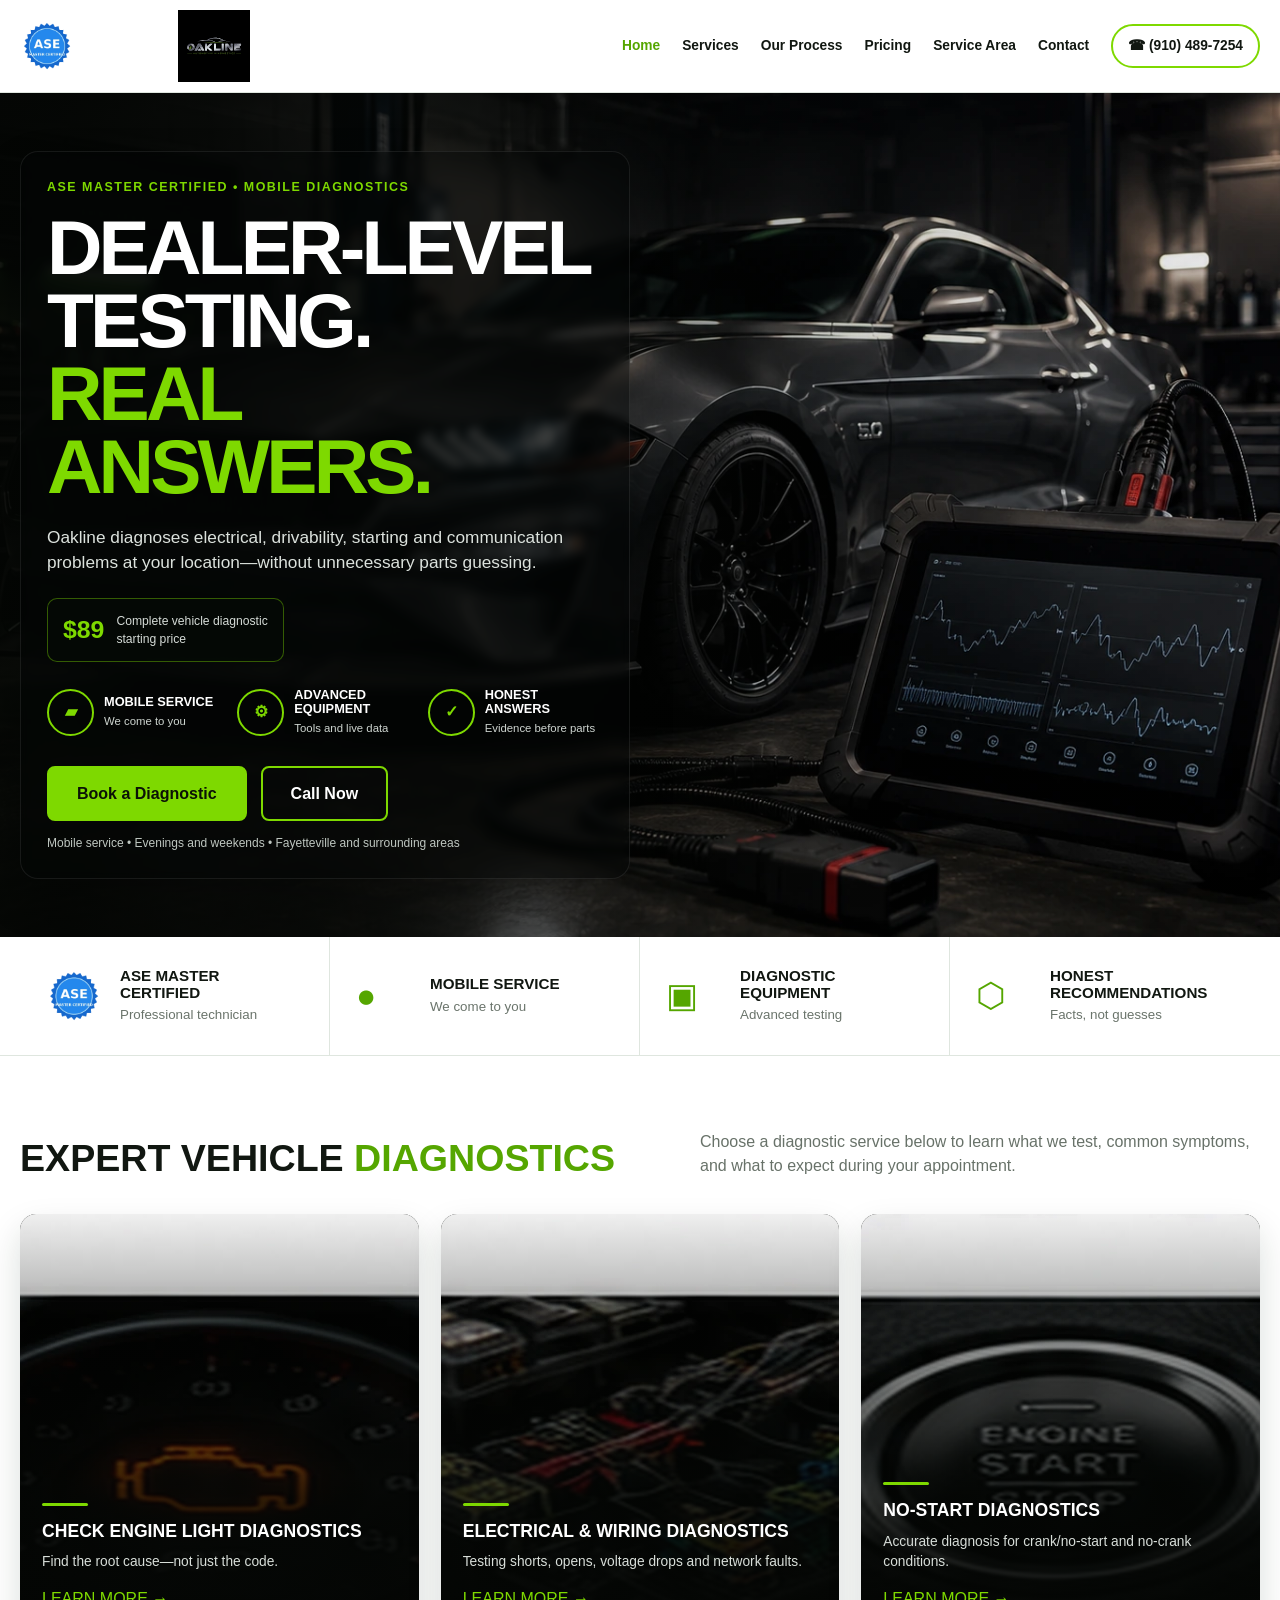
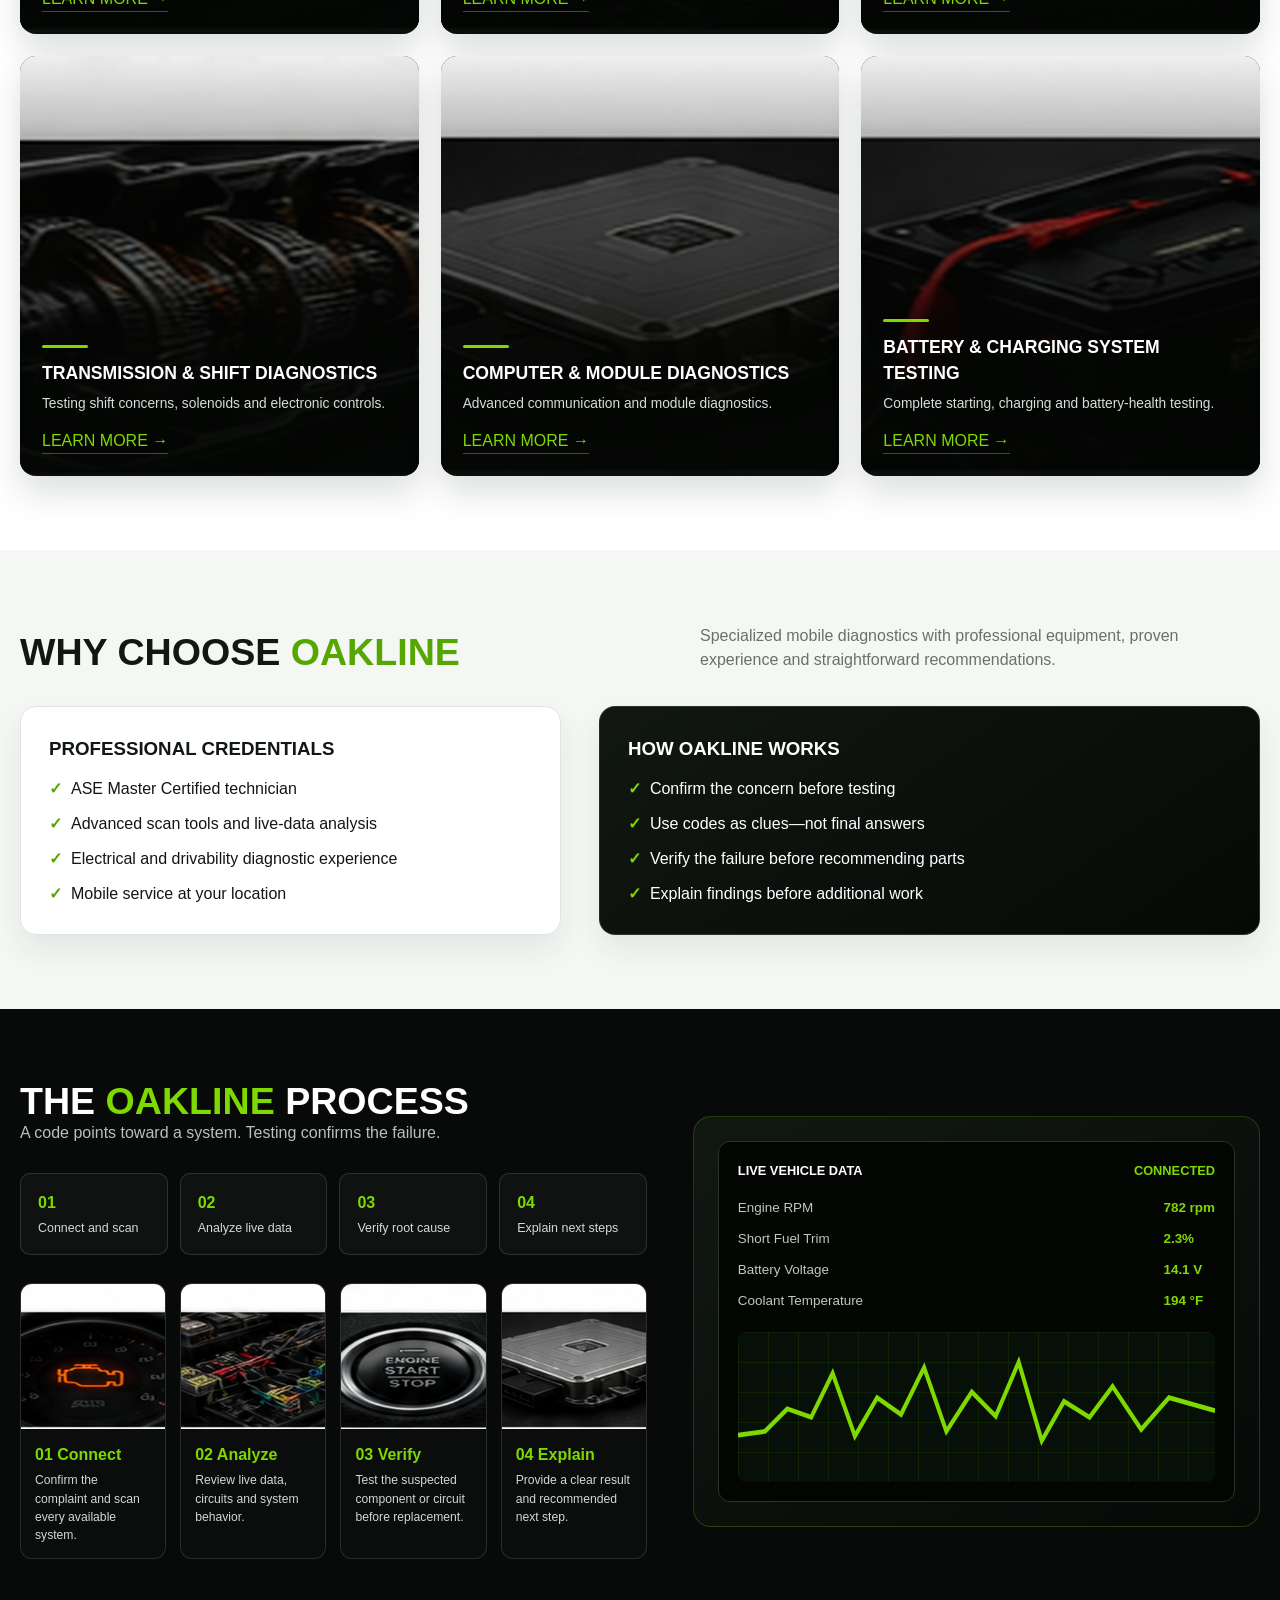
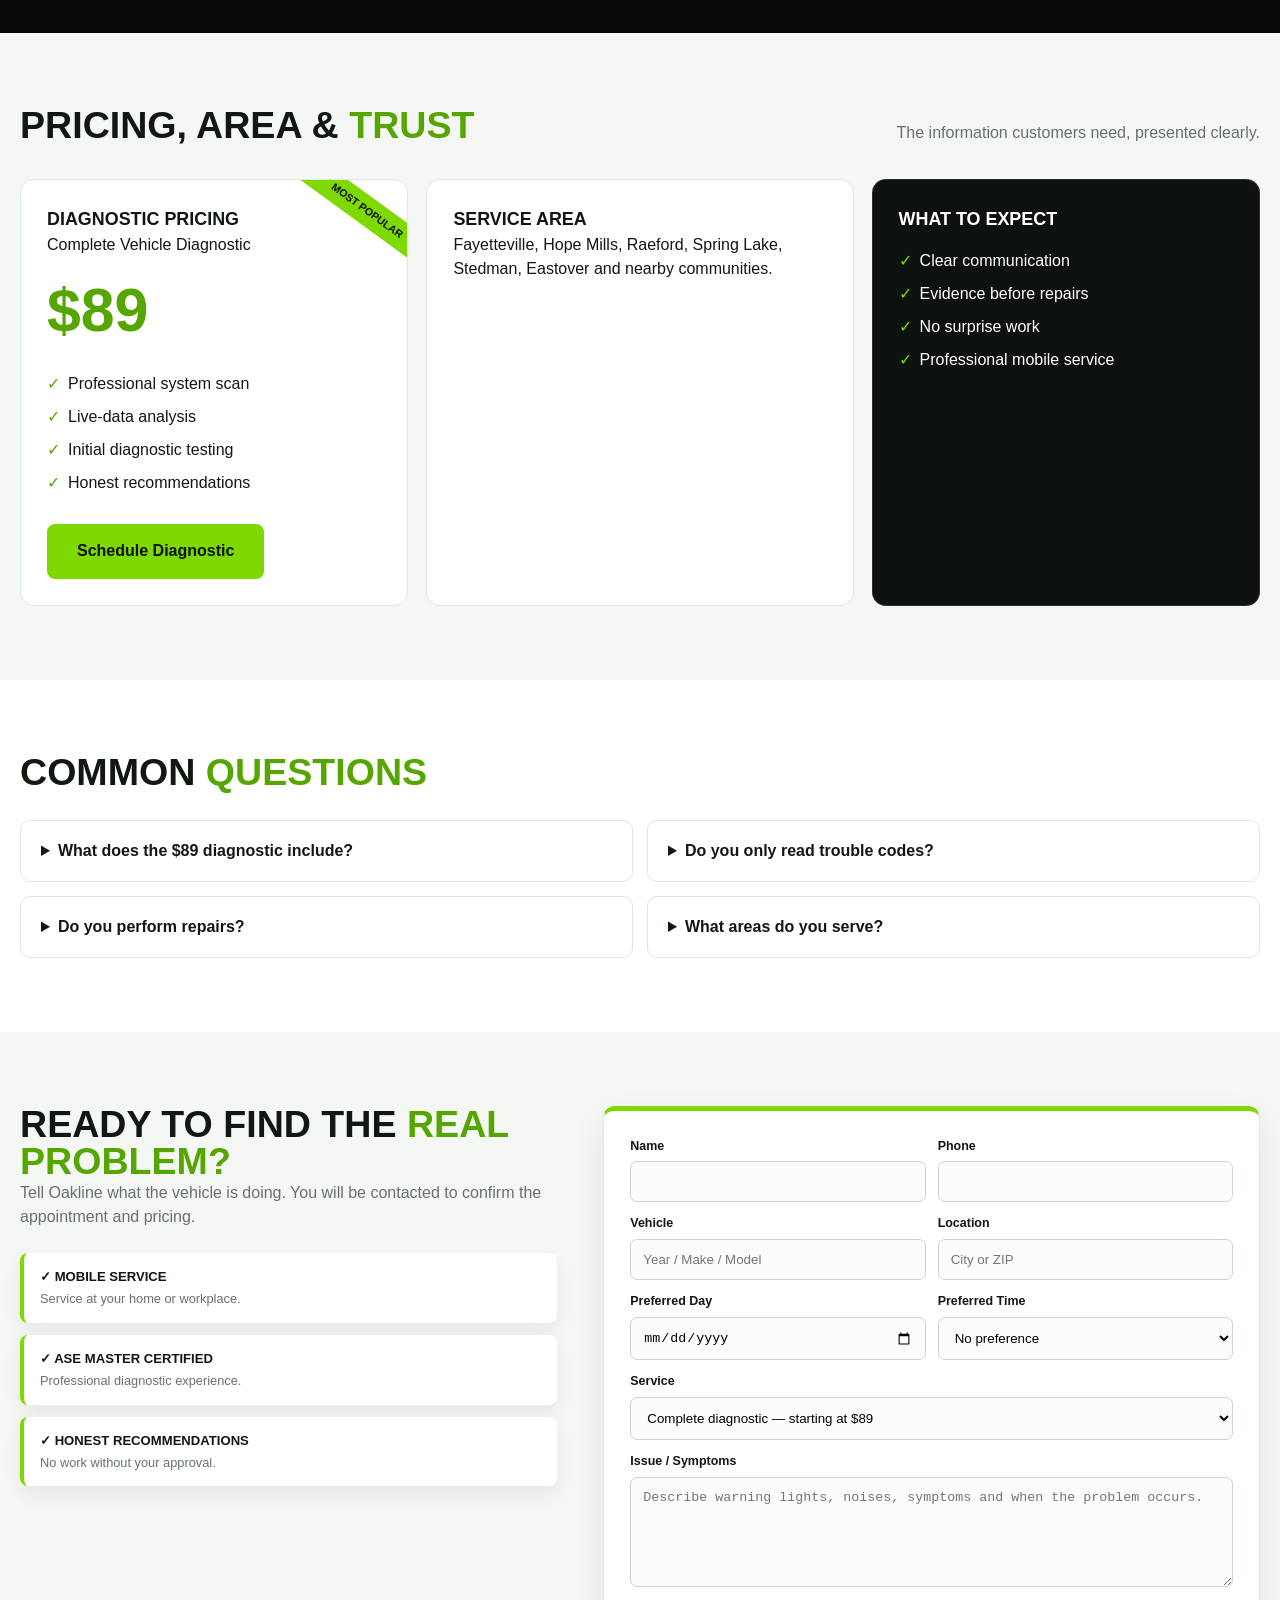
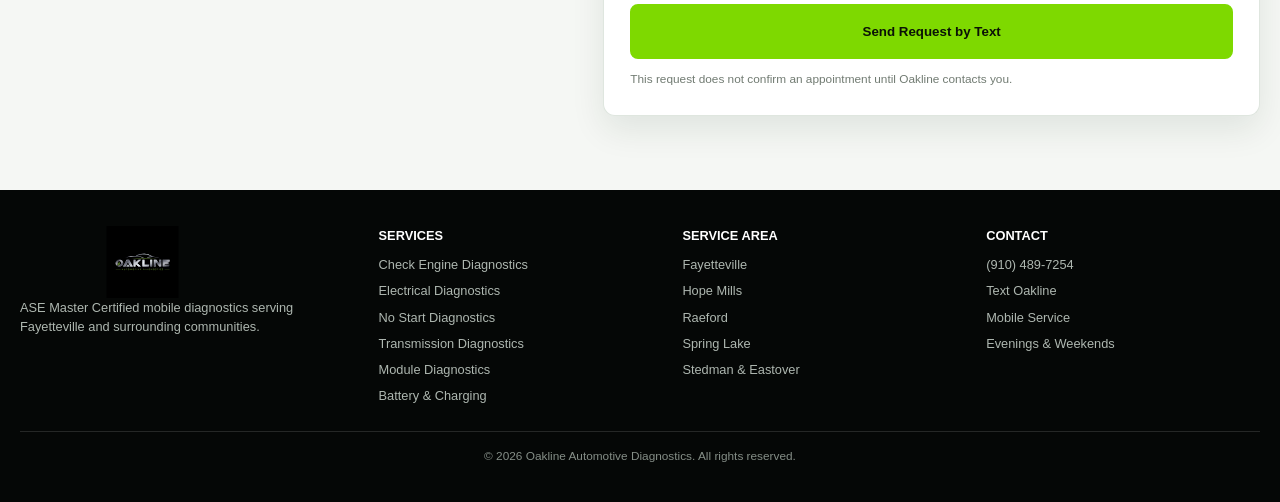
==== index.html @ 8e1b2a27 "Add files via upload" ====
<!doctype html>
<html lang="en">
<head>
<meta charset="utf-8">
<meta name="viewport" content="width=device-width,initial-scale=1">
<title>Oakline Automotive Diagnostics | Fayetteville NC</title>
<meta name="description" content="ASE Master Certified mobile automotive diagnostics serving Fayetteville and surrounding areas.">
<link rel="canonical" href="https://oaklinediagnostics.com/">
<meta name="theme-color" content="#070a08">
<meta name="robots" content="index,follow">
<meta property="og:title" content="Oakline Automotive Diagnostics">
<meta property="og:description" content="ASE Master Certified mobile automotive diagnostics serving Fayetteville and surrounding communities.">
<meta property="og:type" content="website">
<meta property="og:url" content="https://oaklinediagnostics.com/">
<style>
:root{
  --green:#7ed900;
  --green-dark:#55a600;
  --ink:#111711;
  --muted:#687269;
  --paper:#f5f7f4;
  --white:#fff;
  --dark:#070a08;
  --dark2:#0d120e;
  --line:#dfe6df;
  --dark-line:rgba(255,255,255,.13);
}
*{box-sizing:border-box;margin:0;padding:0}
html{scroll-behavior:smooth}
body{font-family:Arial,Helvetica,sans-serif;background:#fff;color:var(--ink);line-height:1.5}
img{display:block;max-width:100%}
a{text-decoration:none;color:inherit}
.container{width:min(1240px,calc(100% - 36px));margin:auto}
header{background:#fff;border-bottom:1px solid var(--line)}
.nav{min-height:92px;display:flex;align-items:center;justify-content:space-between;gap:24px}
.brand{display:flex;align-items:center;gap:15px}
.brand .ase{width:54px;height:54px;object-fit:contain}
.brand .oak{width:250px;max-height:72px;object-fit:contain}
.navlinks{display:flex;align-items:center;gap:22px;font-weight:800;font-size:.86rem;white-space:nowrap}
.navlinks a:hover,.navlinks .active{color:var(--green-dark)}
.phone{padding:10px 15px;border:2px solid var(--green);border-radius:999px}

.hero{position:relative;overflow:hidden;background:#050706;color:#fff}
.hero::before{content:"";position:absolute;inset:0;background:linear-gradient(90deg,rgba(4,6,4,.93) 0%,rgba(4,6,4,.74) 36%,rgba(4,6,4,.18) 67%,rgba(4,6,4,.08) 100%);z-index:1}
.hero-bg{position:absolute;inset:0;width:100%;height:100%;object-fit:cover;object-position:center}
.hero-grid{position:relative;z-index:2;min-height:650px;display:flex;align-items:center;padding:58px 0}
.hero-copy{max-width:610px}
.kicker{color:var(--green);font-size:.78rem;font-weight:900;letter-spacing:.12em;text-transform:uppercase;margin-bottom:14px}
h1{font-size:clamp(3.2rem,6vw,6rem);line-height:.95;letter-spacing:-.05em;text-transform:uppercase}
h1 span{display:block;color:var(--green)}
.hero-copy>p{margin-top:22px;color:#dce2dd;font-size:1.08rem;max-width:570px}
.hero-price{display:inline-flex;gap:12px;align-items:center;margin-top:22px;padding:12px 15px;border:1px solid rgba(126,217,0,.4);border-radius:10px;background:rgba(6,10,7,.82)}
.hero-price strong{font-size:1.55rem;color:var(--green)}
.hero-price span{font-size:.76rem;color:#d5dbd7}
.benefits{display:grid;grid-template-columns:repeat(3,1fr);gap:15px;margin-top:26px}
.benefit{display:grid;grid-template-columns:47px 1fr;gap:10px;align-items:center}
.benefit i{width:47px;height:47px;display:grid;place-items:center;border:2px solid var(--green);border-radius:50%;font-style:normal;color:var(--green);font-weight:900}
.benefit b{display:block;font-size:.8rem;text-transform:uppercase;line-height:1.15}
.benefit small{display:block;margin-top:3px;color:#cfd6d1;font-size:.71rem}
.actions{display:flex;flex-wrap:wrap;gap:14px;margin-top:29px}
.btn{min-height:55px;padding:0 28px;display:inline-flex;align-items:center;justify-content:center;border:2px solid var(--green);border-radius:8px;font-weight:900;transition:.2s}
.btn:hover{transform:translateY(-2px)}
.primary{background:var(--green);color:#0b1206}
.secondary{color:#fff}

.trust{background:#fff;border-bottom:1px solid var(--line)}
.trust-grid{display:grid;grid-template-columns:repeat(4,1fr)}
.trust-item{min-height:118px;display:grid;grid-template-columns:60px 1fr;gap:14px;align-items:center;padding:22px 26px;border-right:1px solid var(--line)}
.trust-item:last-child{border-right:0}
.trust-item img{width:56px;height:56px;object-fit:contain}
.trust-icon{font-size:2.1rem;color:var(--green-dark)}
.trust-item b{display:block;text-transform:uppercase;font-size:.95rem;line-height:1.15}
.trust-item small{display:block;margin-top:4px;color:#6a746b}

.section{padding:74px 0}
.section.light{background:#fff}
.section.soft{background:var(--paper)}
.section.dark{background:var(--dark);color:#fff}
.section-head{display:flex;align-items:end;justify-content:space-between;gap:30px}
.section-head h2{font-size:2.35rem;text-transform:uppercase;line-height:1}
.section-head h2 span{color:var(--green-dark)}
.section.dark .section-head h2 span{color:var(--green)}
.section-head p{max-width:560px;color:var(--muted)}
.section.dark .section-head p{color:#b9c1bb}

.cards{display:grid;grid-template-columns:repeat(3,1fr);gap:22px;margin-top:36px}
.service-card{position:relative;min-height:390px;overflow:hidden;border-radius:16px;background:#0a0d0b;box-shadow:0 16px 34px rgba(14,37,22,.15)}
.service-card img{width:100%;height:100%;object-fit:cover;position:absolute;inset:0;transition:.35s}
.service-card::after{content:"";position:absolute;inset:0;background:linear-gradient(180deg,rgba(4,6,4,.06),rgba(4,6,4,.88) 72%,rgba(4,6,4,.97))}
.service-card:hover img{transform:scale(1.045)}
.service-content{position:absolute;z-index:2;left:22px;right:22px;bottom:22px;color:#fff}
.service-content h3{font-size:1.1rem;text-transform:uppercase}
.service-content p{margin-top:8px;color:#d8ded9;font-size:.86rem}
.learn{display:inline-flex;margin-top:14px;color:var(--green);font-size:.8rem;font-weight:900;text-transform:uppercase}

.process-grid{display:grid;grid-template-columns:1.05fr .95fr;gap:46px;align-items:center}
.timeline{display:grid;grid-template-columns:repeat(4,1fr);gap:12px;margin-top:28px}
.step{padding:17px;border:1px solid var(--dark-line);border-radius:10px;background:rgba(255,255,255,.035)}
.step strong{display:block;color:var(--green)}
.step span{display:block;margin-top:4px;color:#d4dbd6;font-size:.78rem}
.scan-panel{padding:24px;border:1px solid rgba(126,217,0,.22);border-radius:18px;background:linear-gradient(145deg,#111812,#070907)}
.scan-screen{padding:19px;border:1px solid #2a322b;border-radius:12px;background:#030503}
.data-title{display:flex;justify-content:space-between;font-size:.8rem;font-weight:900}
.data-title span{color:var(--green)}
.data-list{display:grid;grid-template-columns:1fr auto;gap:11px 20px;margin-top:18px;color:#c0c8c2;font-size:.84rem}
.data-list b{color:var(--green)}
.chart{height:150px;margin-top:20px;border-radius:8px;background:linear-gradient(rgba(126,217,0,.08) 1px,transparent 1px),linear-gradient(90deg,rgba(126,217,0,.08) 1px,transparent 1px),#071008;background-size:30px 30px;position:relative;overflow:hidden}
.chart svg{position:absolute;inset:0;width:100%;height:100%}

.info{display:grid;grid-template-columns:1fr 1.1fr 1fr;gap:18px;margin-top:34px}
.info-box{padding:26px;border:1px solid var(--line);border-radius:14px;background:#fff}
.info-box.darkbox{background:#0d120e;color:#fff;border-color:var(--dark-line)}
.info-box h3{text-transform:uppercase;font-size:1.12rem}
.price{font-size:3.8rem;color:var(--green-dark);font-weight:900;margin:8px 0}
.info-box ul{list-style:none;display:grid;gap:9px;margin-top:16px}
.info-box li::before{content:"✓";color:var(--green-dark);margin-right:8px}
.info-box.darkbox li::before{color:var(--green)}
.map iframe{width:100%;height:225px;border:0;border-radius:9px;margin-top:15px}

.faq-grid{display:grid;grid-template-columns:repeat(2,1fr);gap:14px;margin-top:28px}
details{padding:18px 20px;border:1px solid var(--line);border-radius:10px;background:#fff}
summary{cursor:pointer;font-weight:900}
details p{margin-top:10px;color:#667066;font-size:.87rem}

.contact-grid{display:grid;grid-template-columns:.9fr 1.1fr;gap:46px}
.contact-points{display:grid;gap:12px;margin-top:24px}
.contact-points div{padding:14px 16px;border-left:4px solid var(--green);border-radius:8px;background:#fff;box-shadow:0 8px 20px rgba(16,43,23,.07)}
.contact-points strong{display:block;text-transform:uppercase;font-size:.82rem}
.contact-points span{display:block;margin-top:3px;color:#687269;font-size:.8rem}
form{padding:26px;border:1px solid var(--line);border-top:5px solid var(--green);border-radius:12px;background:#fff;box-shadow:0 14px 34px rgba(16,43,23,.09)}
.row{display:grid;grid-template-columns:1fr 1fr;gap:12px}
label{display:block;font-size:.78rem;font-weight:900}
input,select,textarea{width:100%;margin:6px 0 12px;padding:12px;border:1px solid #ccd5cd;border-radius:7px;background:#fbfcfb}
textarea{min-height:110px;resize:vertical}
form .btn{width:100%}

footer{padding:36px 0;background:#050706;color:#fff}
.footer-grid{display:grid;grid-template-columns:1.2fr repeat(3,1fr);gap:30px}
.footer-logo{width:245px;max-height:72px}
footer p,footer li{color:#aeb7b0;font-size:.8rem}
footer h4{margin-bottom:10px;text-transform:uppercase;font-size:.8rem}
footer ul{list-style:none;display:grid;gap:7px}
.footer-bottom{margin-top:26px;padding-top:16px;border-top:1px solid var(--dark-line);text-align:center;color:#858e87;font-size:.74rem}
.mobile-call{display:none}

@media(max-width:1050px){
  .navlinks{gap:14px}.navlinks a{font-size:.78rem}.brand .oak{width:210px}
  .process-grid,.contact-grid{grid-template-columns:1fr}
  .trust-grid{grid-template-columns:1fr 1fr}
  .cards{grid-template-columns:repeat(2,1fr)}
  .info{grid-template-columns:1fr}
  .footer-grid{grid-template-columns:1fr 1fr}
}
@media(max-width:720px){
  .nav{min-height:78px}.brand .ase{width:46px;height:46px}.brand .oak{width:150px}.navlinks a:not(.phone){display:none}.phone{font-size:.7rem;padding:8px 10px}
  h1{font-size:3rem}.benefits,.trust-grid,.cards,.timeline,.faq-grid,.row,.footer-grid{grid-template-columns:1fr}
  .actions{display:grid}.btn{width:100%}
  .hero::before{background:linear-gradient(90deg,rgba(4,6,4,.94),rgba(4,6,4,.65) 70%,rgba(4,6,4,.32))}
  .section-head{display:block}.section-head p{margin-top:10px}
  .trust-item{border-right:0;border-bottom:1px solid var(--line)}
  .mobile-call{position:fixed;left:14px;right:14px;bottom:14px;z-index:1000;display:flex;align-items:center;justify-content:center;min-height:54px;border-radius:8px;background:var(--green);color:#0b1206;font-weight:900;box-shadow:0 14px 35px rgba(0,0,0,.38)}
  body{padding-bottom:76px}
}

/* Version 4.0 */
.hero-bg{
  animation:heroZoom 18s ease-in-out infinite alternate;
}
@keyframes heroZoom{
  from{transform:scale(1)}
  to{transform:scale(1.055)}
}
.hero-copy{
  padding:26px;
  border:1px solid rgba(255,255,255,.08);
  border-radius:18px;
  background:rgba(4,7,5,.42);
  backdrop-filter:blur(5px);
  box-shadow:0 20px 45px rgba(0,0,0,.18);
}
.hero-cta-note{
  margin-top:13px;
  color:#bfc7c1;
  font-size:.75rem;
}
.cards{
  align-items:stretch;
}
.service-card{
  min-height:420px;
}
.service-content::before{
  content:"";
  display:block;
  width:46px;
  height:3px;
  margin-bottom:12px;
  border-radius:3px;
  background:var(--green);
}
.service-card .learn{
  border-bottom:1px solid rgba(126,217,0,.4);
}
.about-grid{
  display:grid;
  grid-template-columns:.9fr 1.1fr;
  gap:38px;
  margin-top:34px;
}
.about-panel{
  padding:28px;
  border:1px solid var(--line);
  border-radius:16px;
  background:#fff;
  box-shadow:0 14px 30px rgba(16,43,23,.08);
}
.about-panel.dark{
  color:#fff;
  border-color:var(--dark-line);
  background:linear-gradient(145deg,#111711,#070907);
}
.about-panel h3{
  text-transform:uppercase;
  margin-bottom:14px;
}
.about-list{
  display:grid;
  gap:11px;
  list-style:none;
}
.about-list li::before{
  content:"✓";
  color:var(--green-dark);
  margin-right:9px;
  font-weight:900;
}
.about-panel.dark .about-list li::before{
  color:var(--green);
}
.process-photos{
  display:grid;
  grid-template-columns:repeat(4,1fr);
  gap:14px;
  margin-top:28px;
}
.process-photo{
  overflow:hidden;
  border:1px solid var(--dark-line);
  border-radius:12px;
  background:#0a0d0b;
}
.process-photo img{
  width:100%;
  height:145px;
  object-fit:cover;
}
.process-photo div{
  padding:14px;
}
.process-photo strong{
  display:block;
  color:var(--green);
}
.process-photo span{
  display:block;
  margin-top:4px;
  color:#d2d8d3;
  font-size:.76rem;
}
.pricing-highlight{
  position:relative;
  overflow:hidden;
}
.pricing-highlight::after{
  content:"MOST POPULAR";
  position:absolute;
  top:17px;
  right:-35px;
  width:150px;
  padding:6px 0;
  transform:rotate(36deg);
  background:var(--green);
  color:#0a1007;
  text-align:center;
  font-size:.66rem;
  font-weight:900;
}
.schedule-note{
  margin-top:12px;
  color:#717b72;
  font-size:.74rem;
}
.preferred-grid{
  display:grid;
  grid-template-columns:1fr 1fr;
  gap:12px;
}
.reveal{
  opacity:1;
  transform:none;
  transition:opacity .65s ease,transform .65s ease;
}
.js-ready .reveal{
  opacity:0;
  transform:translateY(18px);
}
.js-ready .reveal.visible{
  opacity:1;
  transform:none;
}
@media(max-width:1050px){
  .about-grid{grid-template-columns:1fr}
  .process-photos{grid-template-columns:repeat(2,1fr)}
}
@media(max-width:720px){
  .hero-copy{padding:20px}
  .process-photos,.preferred-grid{grid-template-columns:1fr}
  .hero-bg{animation:none}
}
@media(prefers-reduced-motion:reduce){
  .hero-bg{animation:none}
  .reveal{opacity:1;transform:none;transition:none}
}


/* Service detail modal */
.learn-button{
  padding:0;
  border:0;
  background:none;
  cursor:pointer;
  font:inherit;
}

.modal-backdrop{
  position:fixed;
  inset:0;
  z-index:3000;
  display:none;
  align-items:center;
  justify-content:center;
  padding:22px;
  background:rgba(0,0,0,.72);
  backdrop-filter:blur(7px);
}

.modal-backdrop.open{
  display:flex;
}

.service-modal{
  position:relative;
  width:min(680px,100%);
  max-height:min(760px,90vh);
  overflow:auto;
  border:1px solid rgba(126,217,0,.32);
  border-radius:18px;
  background:#fff;
  color:var(--ink);
  box-shadow:0 30px 90px rgba(0,0,0,.48);
}

.modal-hero{
  position:relative;
  min-height:190px;
  overflow:hidden;
  background:#080b08;
}

.modal-hero img{
  width:100%;
  height:230px;
  object-fit:cover;
}

.modal-hero::after{
  content:"";
  position:absolute;
  inset:0;
  background:linear-gradient(180deg,transparent 25%,rgba(4,6,4,.82));
}

.modal-title-wrap{
  position:absolute;
  z-index:2;
  left:26px;
  right:70px;
  bottom:22px;
  color:#fff;
}

.modal-title-wrap small{
  display:block;
  color:var(--green);
  font-size:.72rem;
  font-weight:900;
  letter-spacing:.12em;
  text-transform:uppercase;
}

.modal-title-wrap h3{
  margin-top:5px;
  font-size:1.65rem;
  text-transform:uppercase;
}

.modal-close{
  position:absolute;
  z-index:5;
  top:16px;
  right:16px;
  width:42px;
  height:42px;
  display:grid;
  place-items:center;
  border:1px solid rgba(255,255,255,.35);
  border-radius:50%;
  background:rgba(4,6,4,.72);
  color:#fff;
  font-size:1.35rem;
  cursor:pointer;
}

.modal-body{
  padding:27px;
}

.modal-body>p{
  color:#4f5950;
}

.modal-columns{
  display:grid;
  grid-template-columns:1fr 1fr;
  gap:20px;
  margin-top:24px;
}

.modal-block{
  padding:18px;
  border:1px solid var(--line);
  border-radius:11px;
  background:var(--paper);
}

.modal-block h4{
  color:var(--ink);
  font-size:.9rem;
  text-transform:uppercase;
}

.modal-block ul{
  display:grid;
  gap:8px;
  margin-top:12px;
  list-style:none;
  color:#5a645b;
  font-size:.84rem;
}

.modal-block li::before{
  content:"✓";
  margin-right:8px;
  color:var(--green-dark);
  font-weight:900;
}

.modal-actions{
  display:flex;
  gap:12px;
  margin-top:24px;
}

.modal-actions .btn{
  flex:1;
}

body.modal-open{
  overflow:hidden;
}

@media(max-width:620px){
  .modal-backdrop{
    padding:12px;
  }

  .modal-columns{
    grid-template-columns:1fr;
  }

  .modal-actions{
    display:grid;
  }

  .modal-body{
    padding:21px;
  }

  .modal-title-wrap{
    left:20px;
  }
}

</style>
</head>
<body>
<header>
  <div class="container nav">
    <a class="brand" href="#home"><img class="ase" src="assets/ase-logo.webp" alt="ASE Master Certified"><img class="oak" src="assets/oakline-logo.svg" alt="Oakline Automotive Diagnostics"></a>
    <nav class="navlinks"><a class="active" href="#home">Home</a><a href="#services">Services</a><a href="#process">Our Process</a><a href="#pricing">Pricing</a><a href="#area">Service Area</a><a href="#contact">Contact</a><a class="phone" href="tel:9104897254">☎ (910) 489-7254</a></nav>
  </div>
</header>

<main>
<section class="hero" id="home">
  <img class="hero-bg" src="assets/hero.webp" alt="Performance car connected to a professional diagnostic scan tool">
  <div class="container hero-grid reveal">
    <div class="hero-copy">
      <div class="kicker">ASE Master Certified • Mobile Diagnostics</div>
      <h1>Dealer-level testing.<span>Real answers.</span></h1>
      <p>Oakline diagnoses electrical, drivability, starting and communication problems at your location—without unnecessary parts guessing.</p>
      <div class="hero-price"><strong>$89</strong><span>Complete vehicle diagnostic<br>starting price</span></div>
      <div class="benefits">
        <div class="benefit"><i>▰</i><div><b>Mobile Service</b><small>We come to you</small></div></div>
        <div class="benefit"><i>⚙</i><div><b>Advanced Equipment</b><small>Tools and live data</small></div></div>
        <div class="benefit"><i>✓</i><div><b>Honest Answers</b><small>Evidence before parts</small></div></div>
      </div>
      <div class="actions"><a class="btn primary" href="#contact">Book a Diagnostic</a><a class="btn secondary" href="tel:9104897254">Call Now</a></div><div class="hero-cta-note">Mobile service • Evenings and weekends • Fayetteville and surrounding areas</div>
    </div>
  </div>
</section>

<section class="trust">
  <div class="container trust-grid reveal">
    <div class="trust-item"><img src="assets/ase-logo.webp" alt="ASE Master Certified"><div><b>ASE Master Certified</b><small>Professional technician</small></div></div>
    <div class="trust-item"><div class="trust-icon">●</div><div><b>Mobile Service</b><small>We come to you</small></div></div>
    <div class="trust-item"><div class="trust-icon">▣</div><div><b>Diagnostic Equipment</b><small>Advanced testing</small></div></div>
    <div class="trust-item"><div class="trust-icon">⬡</div><div><b>Honest Recommendations</b><small>Facts, not guesses</small></div></div>
  </div>
</section>

<section class="section light" id="services">
  <div class="container">
    <div class="section-head">
      <h2>Expert Vehicle <span>Diagnostics</span></h2>
      <p>Choose a diagnostic service below to learn what we test, common symptoms, and what to expect during your appointment.</p>
    </div>
    <div class="cards">
      <article class="service-card"><img src="assets/check-engine.webp" alt="Check engine light on an instrument cluster"><div class="service-content"><h3>Check Engine Light Diagnostics</h3><p>Find the root cause—not just the code.</p><button class="learn learn-button" type="button" data-service="check-engine">Learn more →</button></div></article>
      <article class="service-card"><img src="assets/electrical.webp" alt="Automotive electrical wiring diagnosis"><div class="service-content"><h3>Electrical &amp; Wiring Diagnostics</h3><p>Testing shorts, opens, voltage drops and network faults.</p><button class="learn learn-button" type="button" data-service="electrical">Learn more →</button></div></article>
      <article class="service-card"><img src="assets/no-start.webp" alt="Automotive no-start diagnostic testing"><div class="service-content"><h3>No-Start Diagnostics</h3><p>Accurate diagnosis for crank/no-start and no-crank conditions.</p><button class="learn learn-button" type="button" data-service="no-start">Learn more →</button></div></article>
      <article class="service-card"><img src="assets/transmission.webp" alt="Automatic transmission internal components"><div class="service-content"><h3>Transmission &amp; Shift Diagnostics</h3><p>Testing shift concerns, solenoids and electronic controls.</p><button class="learn learn-button" type="button" data-service="transmission">Learn more →</button></div></article>
      <article class="service-card"><img src="assets/module.webp" alt="Automotive control module"><div class="service-content"><h3>Computer &amp; Module Diagnostics</h3><p>Advanced communication and module diagnostics.</p><button class="learn learn-button" type="button" data-service="module">Learn more →</button></div></article>
      <article class="service-card"><img src="assets/battery.webp" alt="Automotive battery and charging system testing"><div class="service-content"><h3>Battery &amp; Charging System Testing</h3><p>Complete starting, charging and battery-health testing.</p><button class="learn learn-button" type="button" data-service="battery">Learn more →</button></div></article>
    </div>
  </div>
</section>


<section class="section soft" id="about">
  <div class="container">
    <div class="section-head reveal">
      <h2>Why Choose <span>Oakline</span></h2>
      <p>Specialized mobile diagnostics with professional equipment, proven experience and straightforward recommendations.</p>
    </div>
    <div class="about-grid">
      <article class="about-panel reveal">
        <h3>Professional Credentials</h3>
        <ul class="about-list">
          <li>ASE Master Certified technician</li>
          <li>Advanced scan tools and live-data analysis</li>
          <li>Electrical and drivability diagnostic experience</li>
          <li>Mobile service at your location</li>
        </ul>
      </article>
      <article class="about-panel dark reveal">
        <h3>How Oakline Works</h3>
        <ul class="about-list">
          <li>Confirm the concern before testing</li>
          <li>Use codes as clues—not final answers</li>
          <li>Verify the failure before recommending parts</li>
          <li>Explain findings before additional work</li>
        </ul>
      </article>
    </div>
  </div>
</section>

<section class="section dark" id="process">
  <div class="container process-grid reveal">
    <div>
      <div class="section-head"><div><h2>The <span>Oakline</span> Process</h2><p>A code points toward a system. Testing confirms the failure.</p></div></div>
      <div class="timeline">
        <div class="step"><strong>01</strong><span>Connect and scan</span></div>
        <div class="step"><strong>02</strong><span>Analyze live data</span></div>
        <div class="step"><strong>03</strong><span>Verify root cause</span></div>
        <div class="step"><strong>04</strong><span>Explain next steps</span></div>
      </div>
      <div class="process-photos">
        <article class="process-photo"><img src="assets/check-engine.webp" alt="Scan and confirm concern"><div><strong>01 Connect</strong><span>Confirm the complaint and scan every available system.</span></div></article>
        <article class="process-photo"><img src="assets/electrical.webp" alt="Analyze diagnostic data"><div><strong>02 Analyze</strong><span>Review live data, circuits and system behavior.</span></div></article>
        <article class="process-photo"><img src="assets/no-start.webp" alt="Verify root cause"><div><strong>03 Verify</strong><span>Test the suspected component or circuit before replacement.</span></div></article>
        <article class="process-photo"><img src="assets/module.webp" alt="Explain findings"><div><strong>04 Explain</strong><span>Provide a clear result and recommended next step.</span></div></article>
      </div>
    </div>
    <div class="scan-panel">
      <div class="scan-screen">
        <div class="data-title">LIVE VEHICLE DATA <span>CONNECTED</span></div>
        <div class="data-list"><span>Engine RPM</span><b>782 rpm</b><span>Short Fuel Trim</span><b>2.3%</b><span>Battery Voltage</span><b>14.1 V</b><span>Coolant Temperature</span><b>194 °F</b></div>
        <div class="chart"><svg viewBox="0 0 600 160" preserveAspectRatio="none"><polyline points="0,110 34,106 62,82 92,91 119,44 147,111 175,70 205,88 234,38 262,106 294,64 324,90 353,32 382,116 410,74 442,91 471,58 507,104 542,70 600,84" fill="none" stroke="#7ed900" stroke-width="5"/></svg></div>
      </div>
    </div>
  </div>
</section>

<section class="section soft">
  <div class="container">
    <div class="section-head"><h2>Pricing, Area & <span>Trust</span></h2><p>The information customers need, presented clearly.</p></div>
    <div class="info">
      <section class="info-box pricing-highlight" id="pricing"><h3>Diagnostic Pricing</h3><p>Complete Vehicle Diagnostic</p><div class="price">$89</div><ul><li>Professional system scan</li><li>Live-data analysis</li><li>Initial diagnostic testing</li><li>Honest recommendations</li></ul><div class="actions"><a class="btn primary" href="#contact">Schedule Diagnostic</a></div></section>
      <section class="info-box map" id="area"><h3>Service Area</h3><p>Fayetteville, Hope Mills, Raeford, Spring Lake, Stedman, Eastover and nearby communities.</p><iframe title="Oakline service area" loading="lazy" src="https://www.google.com/maps?q=Fayetteville%2C%20North%20Carolina&z=10&output=embed"></iframe></section>
      <section class="info-box darkbox"><h3>What to Expect</h3><ul><li>Clear communication</li><li>Evidence before repairs</li><li>No surprise work</li><li>Professional mobile service</li></ul></section>
    </div>
  </div>
</section>

<section class="section light">
  <div class="container">
    <div class="section-head"><h2>Common <span>Questions</span></h2></div>
    <div class="faq-grid">
      <details><summary>What does the $89 diagnostic include?</summary><p>The initial mobile visit, a professional system scan, live-data review and initial diagnostic testing. Additional testing is discussed before additional charges.</p></details>
      <details><summary>Do you only read trouble codes?</summary><p>No. Trouble codes are clues. Testing may include live data, bi-directional controls, voltage-drop testing and circuit verification.</p></details>
      <details><summary>Do you perform repairs?</summary><p>Select mobile repairs may be available after diagnosis depending on the job, equipment required and work location.</p></details>
      <details><summary>What areas do you serve?</summary><p>Oakline serves Fayetteville and surrounding communities. Contact Oakline to confirm your exact location.</p></details>
    </div>
  </div>
</section>

<section class="section soft" id="contact">
  <div class="container contact-grid reveal">
    <div>
      <div class="section-head"><div><h2>Ready to Find the <span>Real Problem?</span></h2><p>Tell Oakline what the vehicle is doing. You will be contacted to confirm the appointment and pricing.</p></div></div>
      <div class="contact-points"><div><strong>✓ Mobile Service</strong><span>Service at your home or workplace.</span></div><div><strong>✓ ASE Master Certified</strong><span>Professional diagnostic experience.</span></div><div><strong>✓ Honest Recommendations</strong><span>No work without your approval.</span></div></div>
    </div>
    <form id="serviceForm">
      <div class="row"><label>Name<input id="name" required></label><label>Phone<input id="phone" type="tel" required></label></div>
      <div class="row"><label>Vehicle<input id="vehicle" required placeholder="Year / Make / Model"></label><label>Location<input id="location" placeholder="City or ZIP"></label></div>
      <div class="preferred-grid">
        <label>Preferred Day<input id="preferredDay" type="date"></label>
        <label>Preferred Time<select id="preferredTime"><option>No preference</option><option>Evening</option><option>Saturday</option><option>Sunday</option></select></label>
      </div>
      <label>Service<select id="service"><option>Complete diagnostic — starting at $89</option><option>Electrical diagnostic</option><option>No-start diagnostic</option><option>Transmission diagnostic</option><option>Module diagnostic</option><option>Battery and charging test</option></select></label>
      <label>Issue / Symptoms<textarea id="message" required placeholder="Describe warning lights, noises, symptoms and when the problem occurs."></textarea></label>
      <button class="btn primary" type="submit">Send Request by Text</button><div class="schedule-note">This request does not confirm an appointment until Oakline contacts you.</div>
    </form>
  </div>
</section>
</main>

<footer>
  <div class="container footer-grid">
    <div><img class="footer-logo" src="assets/oakline-logo.svg" alt="Oakline Automotive Diagnostics"><p>ASE Master Certified mobile diagnostics serving Fayetteville and surrounding communities.</p></div>
    <div><h4>Services</h4><ul><li>Check Engine Diagnostics</li><li>Electrical Diagnostics</li><li>No Start Diagnostics</li><li>Transmission Diagnostics</li><li>Module Diagnostics</li><li>Battery & Charging</li></ul></div>
    <div><h4>Service Area</h4><ul><li>Fayetteville</li><li>Hope Mills</li><li>Raeford</li><li>Spring Lake</li><li>Stedman & Eastover</li></ul></div>
    <div><h4>Contact</h4><ul><li><a href="tel:9104897254">(910) 489-7254</a></li><li><a href="sms:9104897254">Text Oakline</a></li><li>Mobile Service</li><li>Evenings & Weekends</li></ul></div>
  </div>
  <div class="container footer-bottom">© 2026 Oakline Automotive Diagnostics. All rights reserved.</div>
</footer>

<a class="mobile-call" href="tel:9104897254">Call Oakline • (910) 489-7254</a>
<div class="modal-backdrop" id="serviceModal" aria-hidden="true">
  <article class="service-modal" role="dialog" aria-modal="true" aria-labelledby="serviceModalTitle">
    <button class="modal-close" type="button" id="modalClose" aria-label="Close service details">×</button>

    <div class="modal-hero">
      <img id="serviceModalImage" src="assets/check-engine.webp" alt="">
      <div class="modal-title-wrap">
        <small>Oakline Diagnostic Service</small>
        <h3 id="serviceModalTitle">Service Details</h3>
      </div>
    </div>

    <div class="modal-body">
      <p id="serviceModalDescription"></p>

      <div class="modal-columns">
        <section class="modal-block">
          <h4>What We Check</h4>
          <ul id="serviceModalChecks"></ul>
        </section>

        <section class="modal-block">
          <h4>Common Symptoms</h4>
          <ul id="serviceModalSymptoms"></ul>
        </section>
      </div>

      <div class="modal-actions">
        <button class="btn primary" type="button" id="bookServiceButton">Book This Diagnostic</button>
        <button class="btn" type="button" id="modalCloseSecondary" style="border-color:#cfd7d0;color:#202720;background:#fff">Close</button>
      </div>
    </div>
  </article>
</div>


<script>

const serviceDetails = {
  "check-engine": {
    title: "Check Engine Diagnostics",
    image: "assets/check-engine.webp",
    dropdown: "Complete diagnostic — starting at $89",
    description: "A trouble code identifies the system that detected a problem, but it does not automatically identify the failed part. Oakline uses live data and targeted testing to determine the actual cause.",
    checks: [
      "Stored, pending and history trouble codes",
      "Live engine and emissions data",
      "Sensor and actuator operation",
      "Related wiring and circuit integrity",
      "The failed system before parts are recommended"
    ],
    symptoms: [
      "Check-engine light",
      "Rough idle or stalling",
      "Poor fuel economy",
      "Lack of power",
      "Failed emissions inspection"
    ]
  },
  "electrical": {
    title: "Electrical Diagnostics",
    image: "assets/electrical.webp",
    dropdown: "Electrical diagnostic",
    description: "Electrical faults can be intermittent and may affect several systems at once. Oakline traces the circuit and verifies power, ground and signal integrity before recommending repairs.",
    checks: [
      "Short and open circuits",
      "Voltage-drop and ground testing",
      "Connectors, terminals and wiring",
      "Sensor reference and signal circuits",
      "Vehicle network communication"
    ],
    symptoms: [
      "Blown fuses",
      "Intermittent accessories",
      "Battery going dead",
      "Multiple warning lights",
      "Modules not communicating"
    ]
  },
  "no-start": {
    title: "No Start Diagnostics",
    image: "assets/no-start.webp",
    dropdown: "No-start diagnostic",
    description: "Whether the vehicle will not crank, cranks without starting or starts only intermittently, Oakline tests the systems required for reliable starting.",
    checks: [
      "Battery condition and voltage",
      "Starter and control circuit",
      "Fuel pressure and injector operation",
      "Ignition and engine-speed signals",
      "Security and engine-management systems"
    ],
    symptoms: [
      "No crank",
      "Cranks but will not start",
      "Slow or intermittent cranking",
      "Starts and immediately stalls",
      "Long crank before starting"
    ]
  },
  "transmission": {
    title: "Transmission Diagnostics",
    image: "assets/transmission.webp",
    dropdown: "Transmission diagnostic",
    description: "Transmission symptoms can be caused by electrical, hydraulic, mechanical or engine-related problems. Oakline evaluates control data and system operation before conclusions are made.",
    checks: [
      "Transmission control trouble codes",
      "Solenoid and pressure-control commands",
      "Input and output speed data",
      "Fluid-temperature and range signals",
      "Related engine and network faults"
    ],
    symptoms: [
      "Harsh or delayed shifts",
      "Slipping or flare",
      "No movement in gear",
      "Transmission warning light",
      "Failsafe or limp mode"
    ]
  },
  "module": {
    title: "Module Diagnostics",
    image: "assets/module.webp",
    dropdown: "Module diagnostic",
    description: "Modern vehicles rely on multiple computers communicating over shared networks. Oakline determines whether the concern is caused by the module, its circuits or the communication network.",
    checks: [
      "ECM, TCM, BCM and other modules",
      "Module power and ground circuits",
      "CAN-network communication",
      "Sensor and actuator feedback",
      "Communication and configuration faults"
    ],
    symptoms: [
      "No communication with a module",
      "Multiple unrelated warning lights",
      "Accessories operating incorrectly",
      "Intermittent network faults",
      "Modules repeatedly setting codes"
    ]
  },
  "battery": {
    title: "Battery & Charging Testing",
    image: "assets/battery.webp",
    dropdown: "Battery and charging test",
    description: "Oakline tests the complete starting and charging system so a weak battery, alternator problem or electrical drain is identified correctly.",
    checks: [
      "Battery state of health",
      "Cranking voltage and starter draw",
      "Alternator output and regulation",
      "Cable and connection voltage drop",
      "Parasitic battery drains when needed"
    ],
    symptoms: [
      "Slow cranking",
      "Repeated dead battery",
      "Battery warning light",
      "Dim or flickering lights",
      "Electrical issues after sitting"
    ]
  }
};

const serviceModal = document.getElementById("serviceModal");
const modalClose = document.getElementById("modalClose");
const modalCloseSecondary = document.getElementById("modalCloseSecondary");
const bookServiceButton = document.getElementById("bookServiceButton");
const modalTitle = document.getElementById("serviceModalTitle");
const modalDescription = document.getElementById("serviceModalDescription");
const modalChecks = document.getElementById("serviceModalChecks");
const modalSymptoms = document.getElementById("serviceModalSymptoms");
const modalImage = document.getElementById("serviceModalImage");
let activeService = null;

function populateList(element, items){
  element.innerHTML = "";
  items.forEach(item => {
    const li = document.createElement("li");
    li.textContent = item;
    element.appendChild(li);
  });
}

function openServiceModal(serviceKey){
  const detail = serviceDetails[serviceKey];
  if(!detail || !serviceModal) return;

  activeService = detail;
  modalTitle.textContent = detail.title;
  modalDescription.textContent = detail.description;
  modalImage.src = detail.image;
  modalImage.alt = detail.title;
  populateList(modalChecks, detail.checks);
  populateList(modalSymptoms, detail.symptoms);

  serviceModal.classList.add("open");
  serviceModal.setAttribute("aria-hidden", "false");
  document.body.classList.add("modal-open");
  modalClose.focus();
}

function closeServiceModal(){
  if(!serviceModal) return;
  serviceModal.classList.remove("open");
  serviceModal.setAttribute("aria-hidden", "true");
  document.body.classList.remove("modal-open");
}

document.querySelectorAll(".learn-button").forEach(button => {
  button.addEventListener("click", () => openServiceModal(button.dataset.service));
});

if(modalClose) modalClose.addEventListener("click", closeServiceModal);
if(modalCloseSecondary) modalCloseSecondary.addEventListener("click", closeServiceModal);

if(serviceModal) serviceModal.addEventListener("click", event => {
  if(event.target === serviceModal) closeServiceModal();
});

document.addEventListener("keydown", event => {
  if(event.key === "Escape" && serviceModal.classList.contains("open")){
    closeServiceModal();
  }
});

if(bookServiceButton) bookServiceButton.addEventListener("click", () => {
  if(activeService){
    const serviceSelect = document.getElementById("service");
    const matchingOption = Array.from(serviceSelect.options).find(
      option => option.textContent.trim() === activeService.dropdown
    );
    if(matchingOption){
      serviceSelect.value = matchingOption.value;
    }
  }

  closeServiceModal();
  document.getElementById("contact").scrollIntoView({
    behavior: "smooth",
    block: "start"
  });

  setTimeout(() => document.getElementById("name").focus(), 650);
});


const serviceForm=document.getElementById("serviceForm");
if(serviceForm) serviceForm.addEventListener("submit",function(e){
  e.preventDefault();
  const v=id=>encodeURIComponent(document.getElementById(id).value.trim());
  const body="Oakline Service Request%0A%0AName: "+v("name")+"%0APhone: "+v("phone")+"%0AVehicle: "+v("vehicle")+"%0ALocation: "+v("location")+"%0APreferred Day: "+v("preferredDay")+"%0APreferred Time: "+v("preferredTime")+"%0AService: "+v("service")+"%0A%0AIssue: "+v("message");
  window.location.href="sms:9104897254?body="+body;
});
if("IntersectionObserver" in window){
  const observer=new IntersectionObserver(entries=>{
    entries.forEach(entry=>{
      if(entry.isIntersecting){
        entry.target.classList.add("visible");
        observer.unobserve(entry.target);
      }
    });
  },{threshold:.12});
  document.querySelectorAll(".reveal").forEach(el=>observer.observe(el));
}else{
  document.querySelectorAll(".reveal").forEach(el=>el.classList.add("visible"));
}
</script>

</body>
</html>
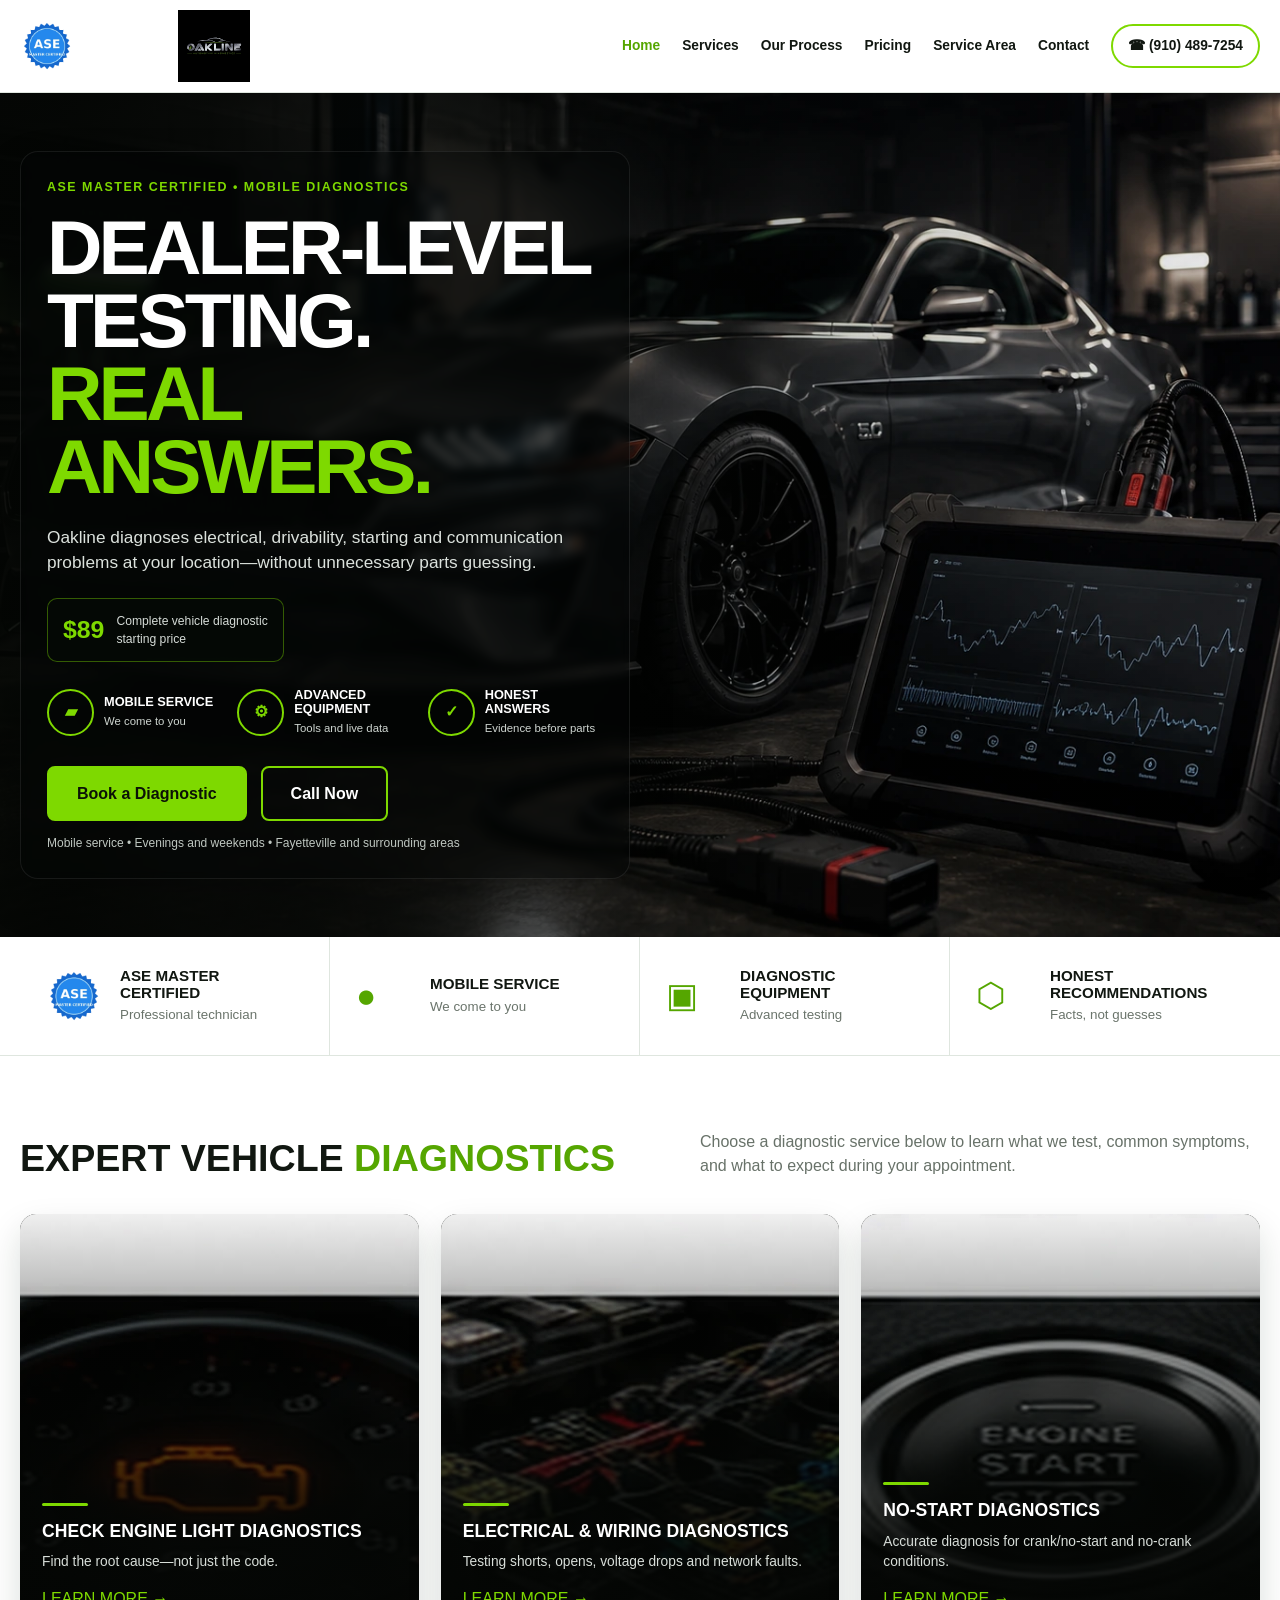
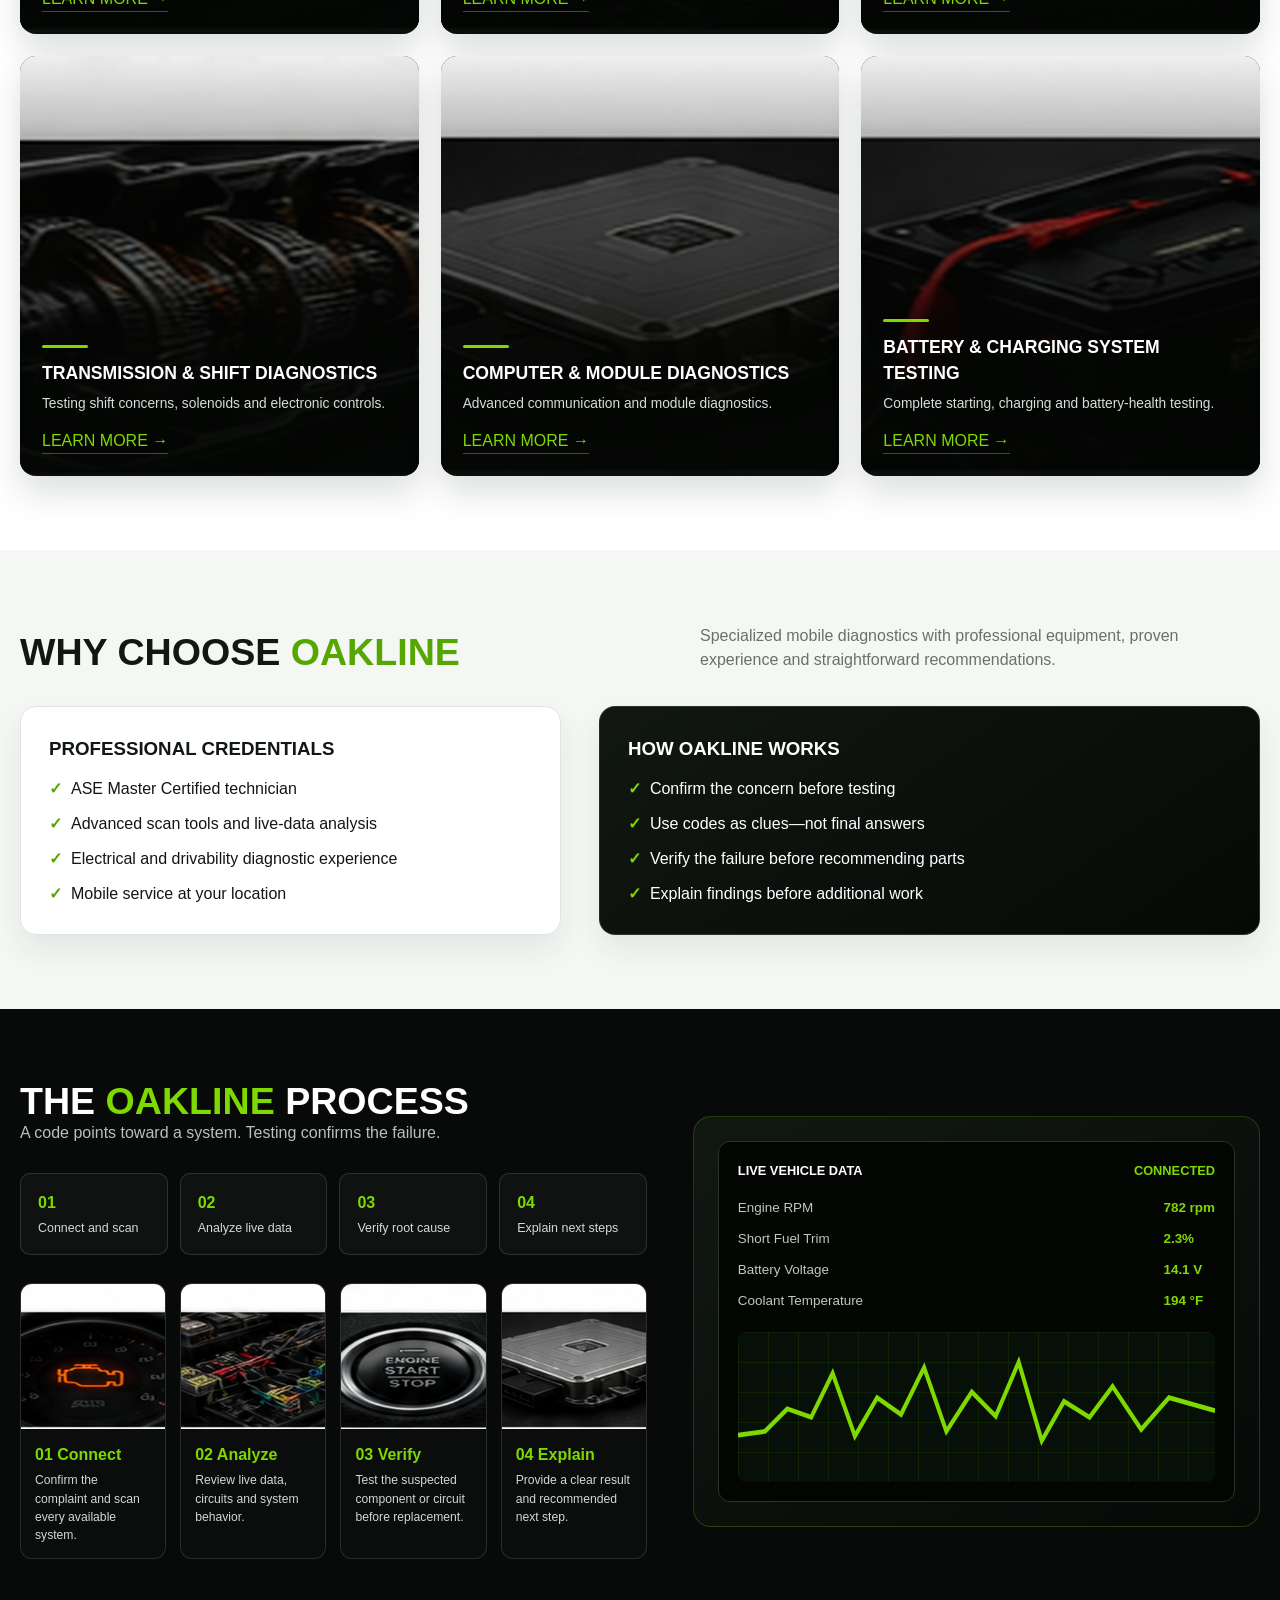
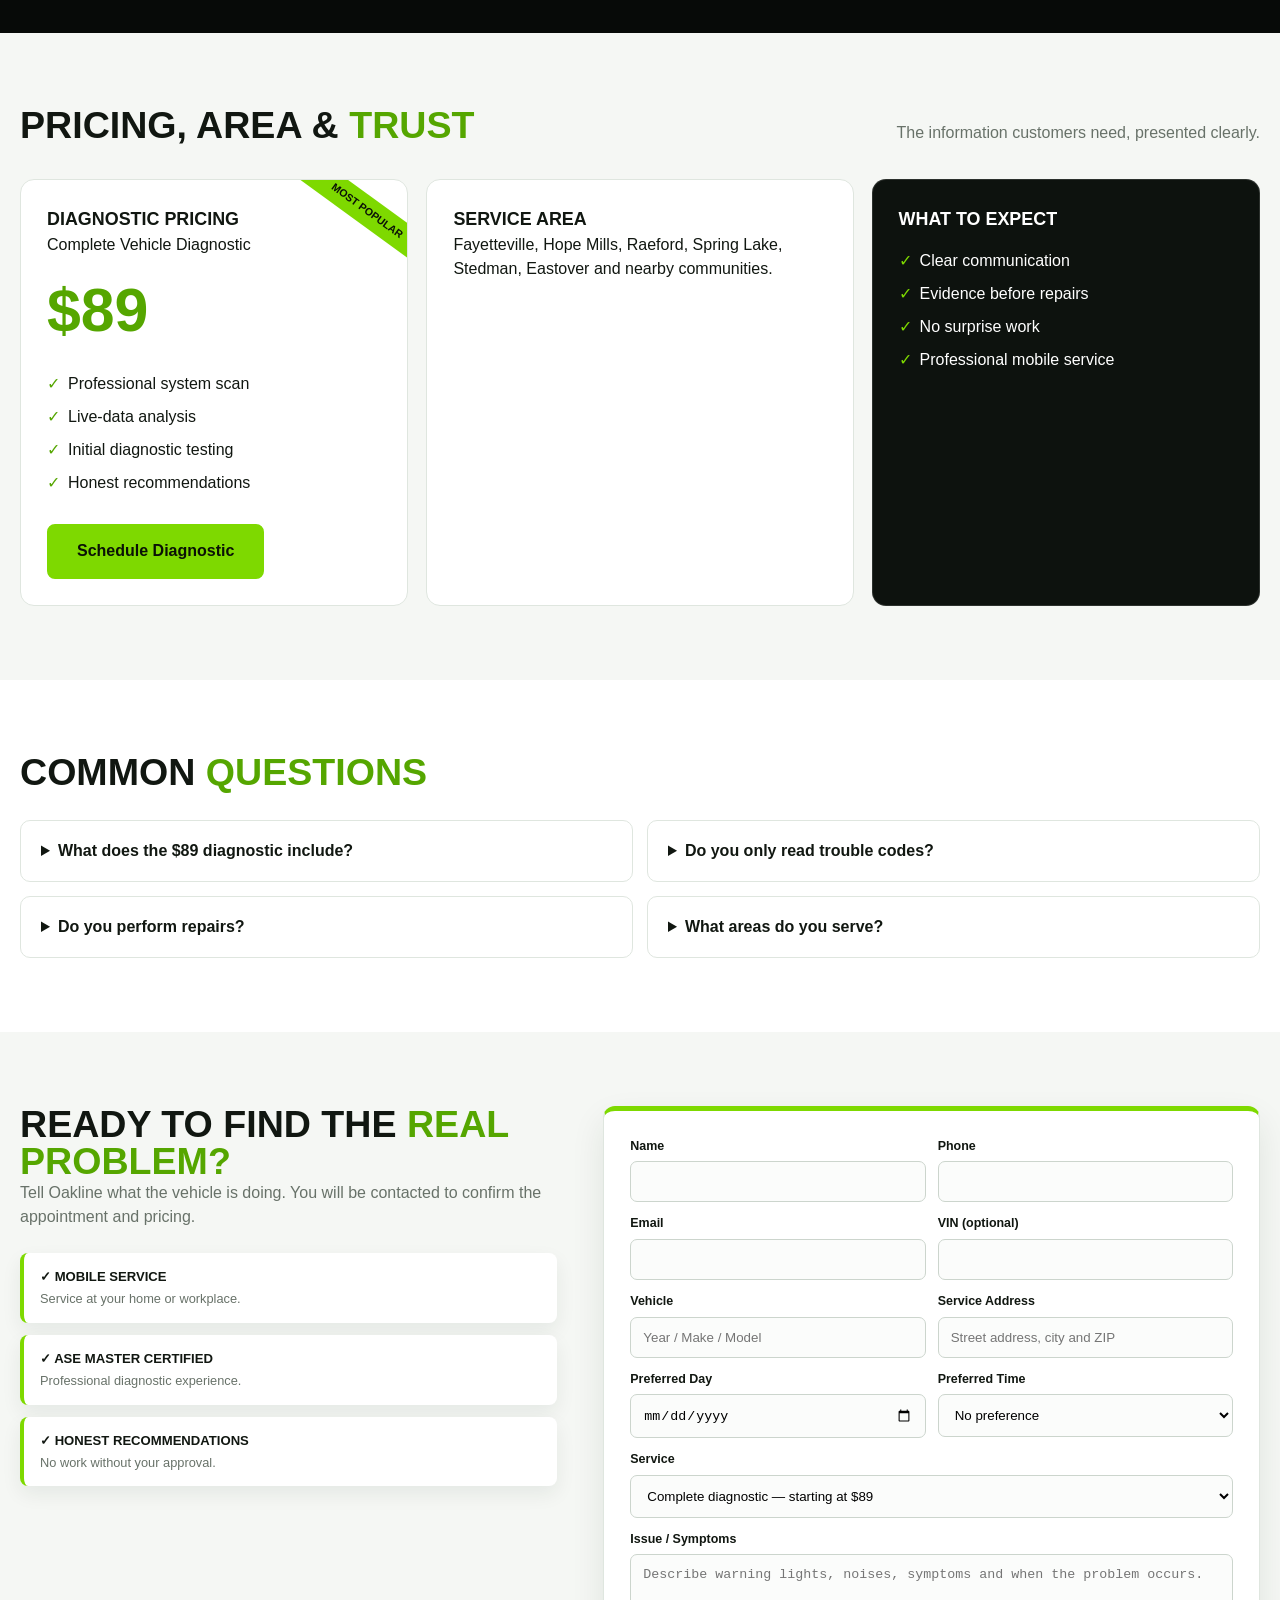
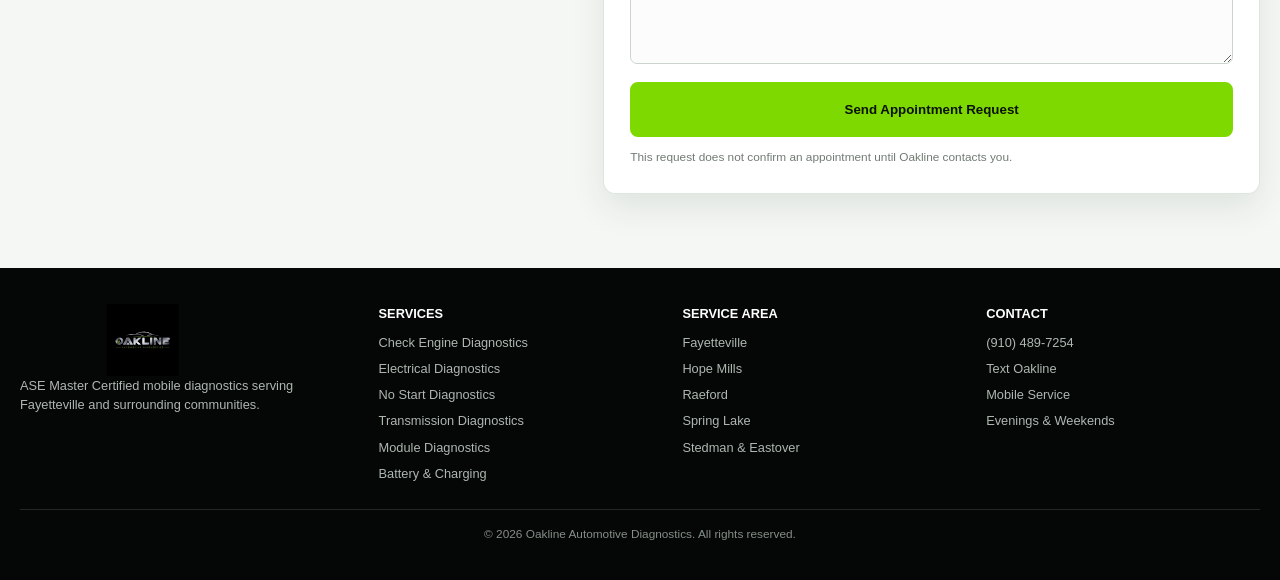
==== commit eaac67f2: "Add files via upload" ====
--- a/index.html
+++ b/index.html
@@ -285,6 +285,11 @@
   font-size:.66rem;
   font-weight:900;
 }
+.request-status{display:none;margin-top:14px;padding:13px 15px;border-radius:9px;font-size:.86rem;font-weight:800}
+.request-status.show{display:block}
+.request-status.success{background:#e9f8ed;color:#18552b;border:1px solid #9bd4a9}
+.request-status.error{background:#fff0f0;color:#7a1e1e;border:1px solid #e3aaaa}
+.request-reference{display:block;margin-top:5px;font-size:.72rem;font-weight:700;opacity:.78}
 .schedule-note{
   margin-top:12px;
   color:#717b72;
@@ -644,14 +649,15 @@
     </div>
     <form id="serviceForm">
       <div class="row"><label>Name<input id="name" required></label><label>Phone<input id="phone" type="tel" required></label></div>
-      <div class="row"><label>Vehicle<input id="vehicle" required placeholder="Year / Make / Model"></label><label>Location<input id="location" placeholder="City or ZIP"></label></div>
+      <div class="row"><label>Email<input id="email" type="email"></label><label>VIN (optional)<input id="vin" maxlength="17"></label></div>
+      <div class="row"><label>Vehicle<input id="vehicle" required placeholder="Year / Make / Model"></label><label>Service Address<input id="location" placeholder="Street address, city and ZIP"></label></div>
       <div class="preferred-grid">
         <label>Preferred Day<input id="preferredDay" type="date"></label>
         <label>Preferred Time<select id="preferredTime"><option>No preference</option><option>Evening</option><option>Saturday</option><option>Sunday</option></select></label>
       </div>
       <label>Service<select id="service"><option>Complete diagnostic — starting at $89</option><option>Electrical diagnostic</option><option>No-start diagnostic</option><option>Transmission diagnostic</option><option>Module diagnostic</option><option>Battery and charging test</option></select></label>
       <label>Issue / Symptoms<textarea id="message" required placeholder="Describe warning lights, noises, symptoms and when the problem occurs."></textarea></label>
-      <button class="btn primary" type="submit">Send Request by Text</button><div class="schedule-note">This request does not confirm an appointment until Oakline contacts you.</div>
+      <button class="btn primary" type="submit" id="requestSubmit">Send Appointment Request</button><div id="requestStatus" class="request-status" role="status" aria-live="polite"></div><div class="schedule-note">This request does not confirm an appointment until Oakline contacts you.</div>
     </form>
   </div>
 </section>
@@ -912,11 +918,53 @@
 });
 
 
+const OAKLINE_BOOKING_ENDPOINT="https://oakline-booking-api.chriswarren1984.workers.dev/api/requests";
 const serviceForm=document.getElementById("serviceForm");
-if(serviceForm) serviceForm.addEventListener("submit",function(e){
+if(serviceForm) serviceForm.addEventListener("submit",async function(e){
   e.preventDefault();
-  const v=id=>encodeURIComponent(document.getElementById(id).value.trim());
-  const body="Oakline Service Request%0A%0AName: "+v("name")+"%0APhone: "+v("phone")+"%0AVehicle: "+v("vehicle")+"%0ALocation: "+v("location")+"%0APreferred Day: "+v("preferredDay")+"%0APreferred Time: "+v("preferredTime")+"%0AService: "+v("service")+"%0A%0AIssue: "+v("message");
+  const get=id=>document.getElementById(id).value.trim();
+  const request={
+    name:get("name"),phone:get("phone"),email:get("email"),vin:get("vin").toUpperCase(),
+    vehicle:get("vehicle"),location:get("location"),preferredDay:get("preferredDay"),
+    preferredTime:get("preferredTime"),service:get("service"),message:get("message"),
+    submittedAt:new Date().toISOString(),source:"oakline-website"
+  };
+  const button=document.getElementById("requestSubmit");
+  const statusBox=document.getElementById("requestStatus");
+  button.disabled=true;
+  button.textContent="Sending Request…";
+  statusBox.className="request-status show";
+  statusBox.textContent="Sending your appointment request securely…";
+  try{
+      const response=await fetch(OAKLINE_BOOKING_ENDPOINT,{method:"POST",headers:{"Content-Type":"application/json"},body:JSON.stringify(request)});
+      const result=await response.json();
+      if(!response.ok)throw new Error((result.errors||[result.error||"The request could not be sent."]).join(" "));
+      statusBox.className="request-status show success";
+      statusBox.innerHTML=`${result.message||"Your request was sent successfully."}<span class="request-reference">Request reference: ${result.requestId||"Received"}</span>`;
+      document.getElementById("serviceForm").reset();
+      statusBox.scrollIntoView({behavior:"smooth",block:"center"});
+  }catch(error){
+      statusBox.className="request-status show error";
+      statusBox.textContent=error.message||"The online request could not be sent. Please call Oakline at (910) 489-7254.";
+  }finally{
+      button.disabled=false;
+      button.textContent="Send Appointment Request";
+  }
+    }
+  }
+  const body=encodeURIComponent(`Oakline Service Request
+
+Name: ${request.name}
+Phone: ${request.phone}
+Email: ${request.email}
+VIN: ${request.vin}
+Vehicle: ${request.vehicle}
+Location: ${request.location}
+Preferred Day: ${request.preferredDay}
+Preferred Time: ${request.preferredTime}
+Service: ${request.service}
+
+Issue: ${request.message}`);
   window.location.href="sms:9104897254?body="+body;
 });
 if("IntersectionObserver" in window){
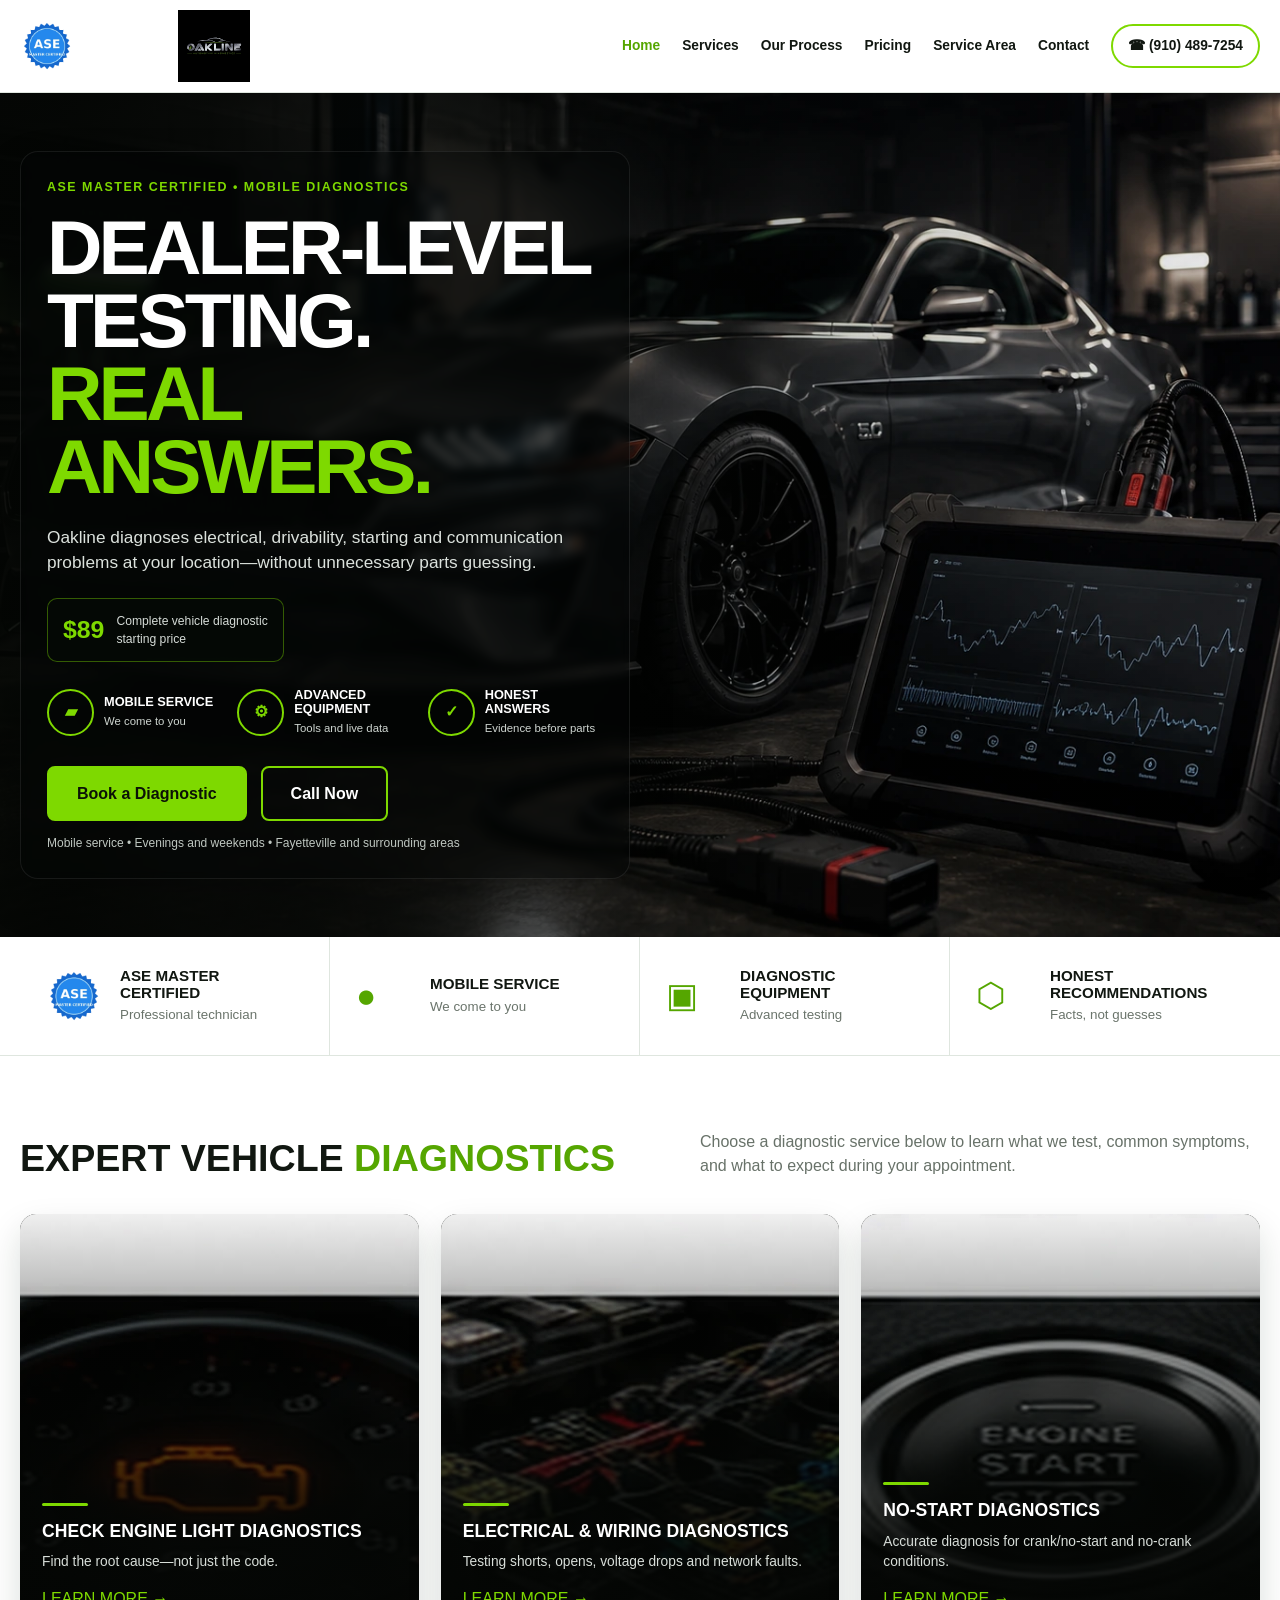
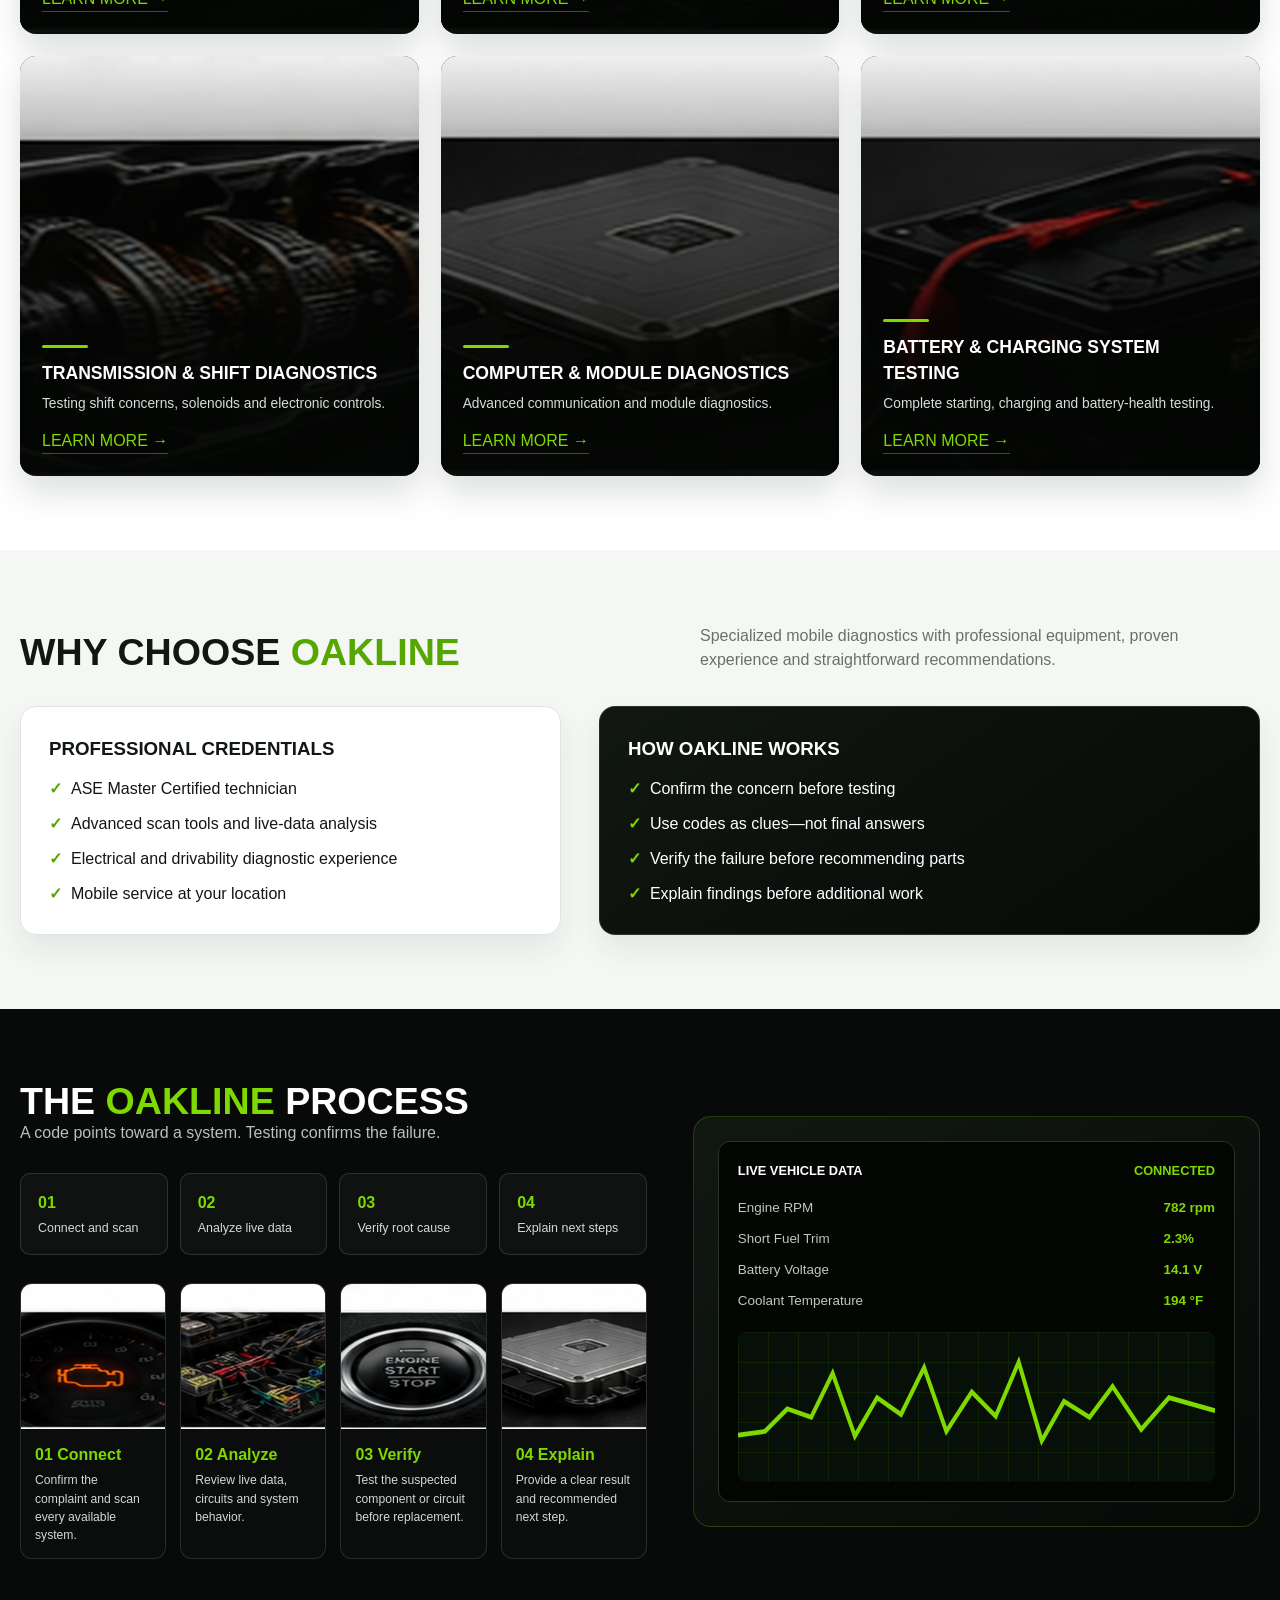
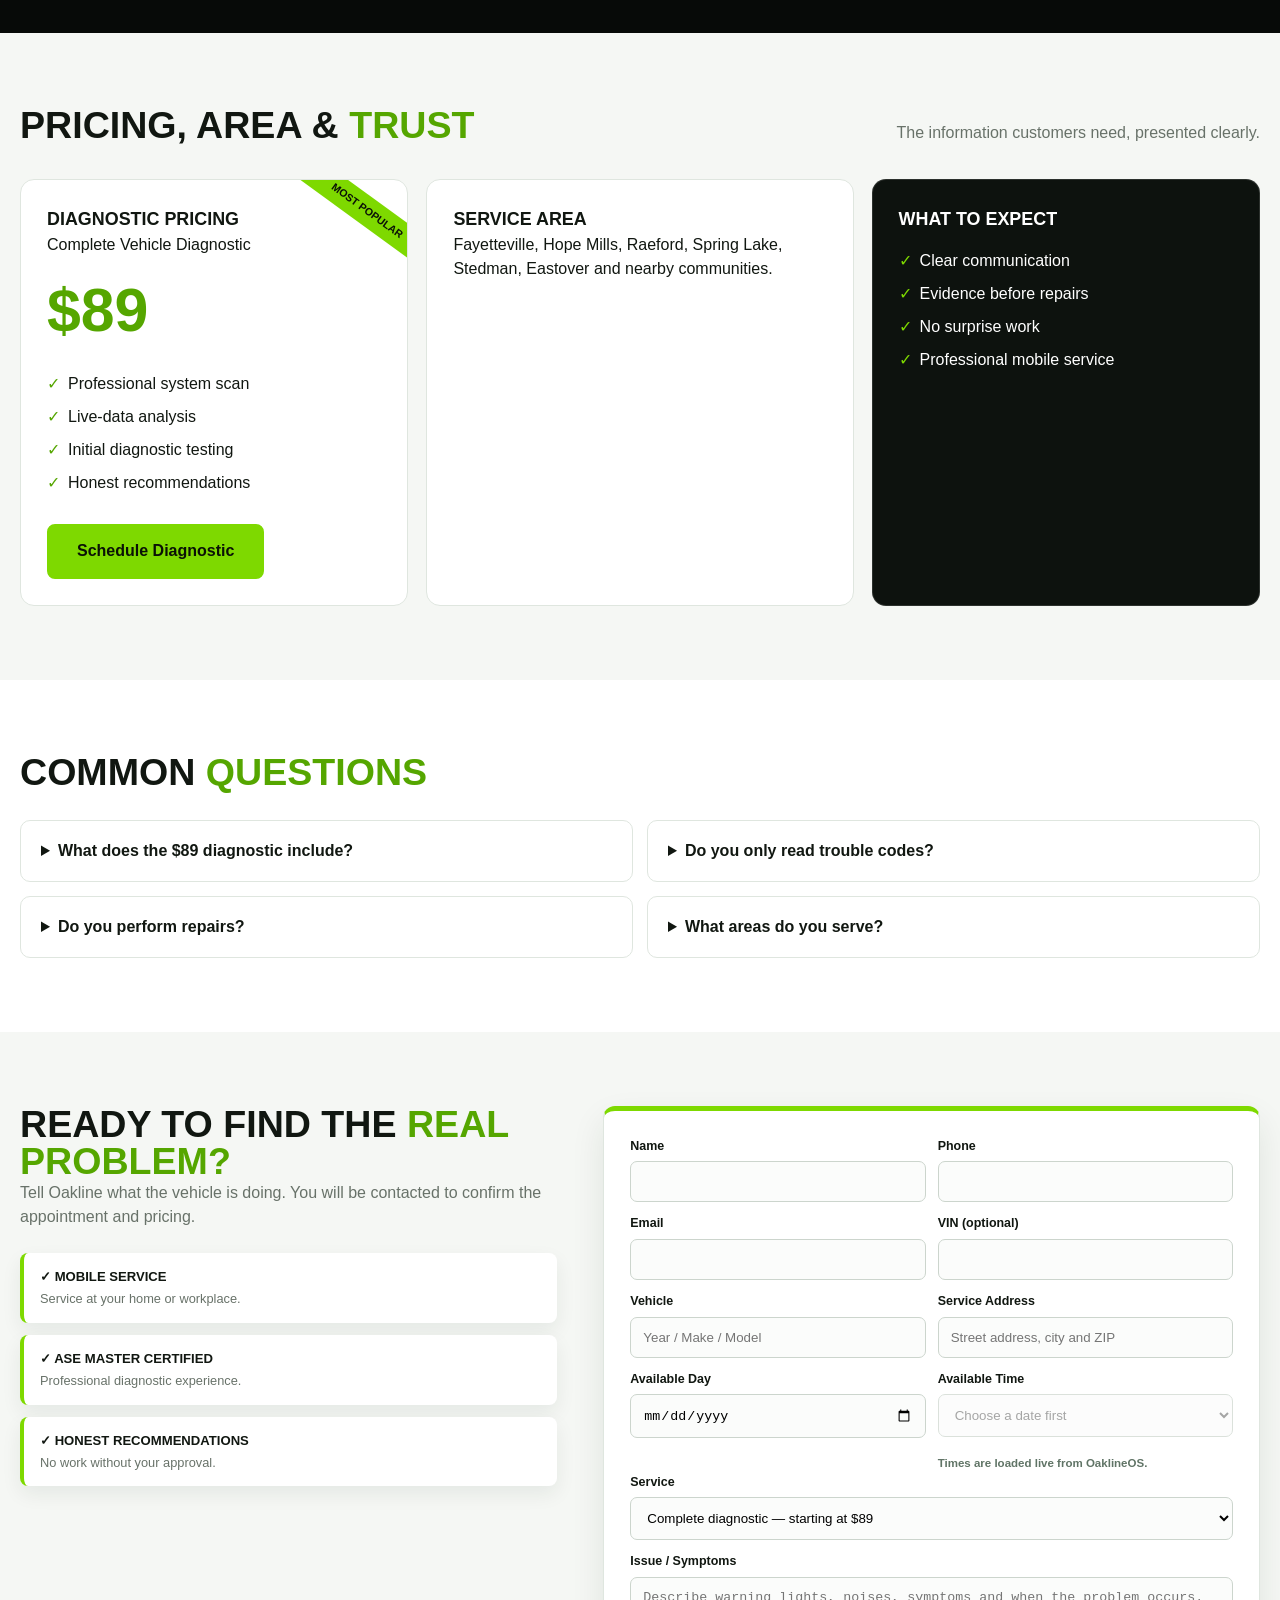
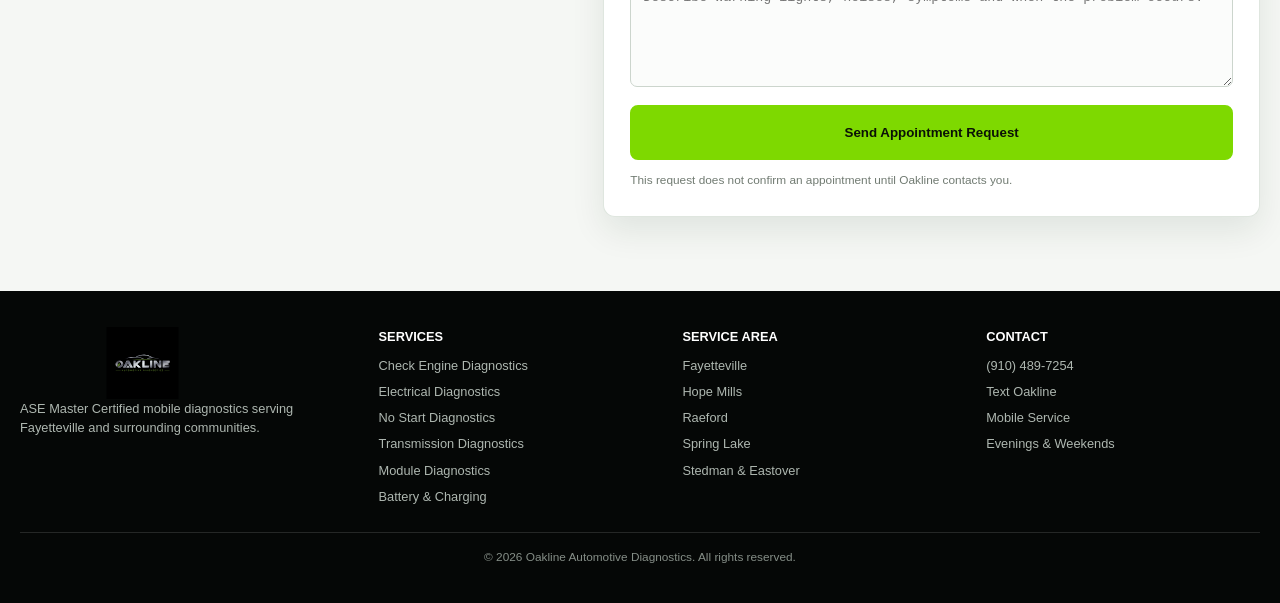
==== commit 55c0cb18: "Add files via upload" ====
--- a/index.html
+++ b/index.html
@@ -285,7 +285,7 @@
   font-size:.66rem;
   font-weight:900;
 }
-.request-status{display:none;margin-top:14px;padding:13px 15px;border-radius:9px;font-size:.86rem;font-weight:800}
+.slot-message{display:block;margin-top:6px;color:#607466;font-size:.72rem}.request-status{display:none;margin-top:14px;padding:13px 15px;border-radius:9px;font-size:.86rem;font-weight:800}
 .request-status.show{display:block}
 .request-status.success{background:#e9f8ed;color:#18552b;border:1px solid #9bd4a9}
 .request-status.error{background:#fff0f0;color:#7a1e1e;border:1px solid #e3aaaa}
@@ -652,8 +652,8 @@
       <div class="row"><label>Email<input id="email" type="email"></label><label>VIN (optional)<input id="vin" maxlength="17"></label></div>
       <div class="row"><label>Vehicle<input id="vehicle" required placeholder="Year / Make / Model"></label><label>Service Address<input id="location" placeholder="Street address, city and ZIP"></label></div>
       <div class="preferred-grid">
-        <label>Preferred Day<input id="preferredDay" type="date"></label>
-        <label>Preferred Time<select id="preferredTime"><option>No preference</option><option>Evening</option><option>Saturday</option><option>Sunday</option></select></label>
+        <label>Available Day<input id="preferredDay" type="date" required></label>
+        <label>Available Time<select id="preferredTime" required disabled><option value="">Choose a date first</option></select><small id="availabilityMessage" class="slot-message">Times are loaded live from OaklineOS.</small></label>
       </div>
       <label>Service<select id="service"><option>Complete diagnostic — starting at $89</option><option>Electrical diagnostic</option><option>No-start diagnostic</option><option>Transmission diagnostic</option><option>Module diagnostic</option><option>Battery and charging test</option></select></label>
       <label>Issue / Symptoms<textarea id="message" required placeholder="Describe warning lights, noises, symptoms and when the problem occurs."></textarea></label>
@@ -919,54 +919,94 @@
 
 
 const OAKLINE_BOOKING_ENDPOINT="https://oakline-booking-api.chriswarren1984.workers.dev/api/requests";
+const OAKLINE_AVAILABILITY_ENDPOINT="https://oakline-booking-api.chriswarren1984.workers.dev/api/availability";
+const preferredDayInput=document.getElementById("preferredDay");
+const preferredTimeSelect=document.getElementById("preferredTime");
+const availabilityMessage=document.getElementById("availabilityMessage");
+async function loadAvailableTimes(){
+  const date=preferredDayInput.value;
+  preferredTimeSelect.innerHTML='<option value="">Loading available times…</option>';
+  preferredTimeSelect.disabled=true;availabilityMessage.textContent='Checking live availability…';
+  if(!date){preferredTimeSelect.innerHTML='<option value="">Choose a date first</option>';availabilityMessage.textContent='Times are loaded live from OaklineOS.';return;}
+  try{
+    const response=await fetch(`${OAKLINE_AVAILABILITY_ENDPOINT}?date=${encodeURIComponent(date)}`);
+    const result=await response.json();
+    if(!response.ok||!result.ok)throw new Error(result.error||'Availability could not be loaded.');
+    if(!result.slots.length){preferredTimeSelect.innerHTML='<option value="">No appointments available</option>';availabilityMessage.textContent='Please choose another day.';return;}
+    preferredTimeSelect.innerHTML='<option value="">Select an available time</option>'+result.slots.map(slot=>`<option value="${slot.value}">${slot.label}</option>`).join('');
+    preferredTimeSelect.disabled=false;availabilityMessage.textContent=`${result.slots.length} appointment time(s) available.`;
+  }catch(error){preferredTimeSelect.innerHTML='<option value="">Unable to load times</option>';availabilityMessage.textContent=error.message||'Please call Oakline to schedule.';}
+}
+if(preferredDayInput){const tomorrow=new Date();tomorrow.setDate(tomorrow.getDate()+1);preferredDayInput.min=tomorrow.toISOString().slice(0,10);preferredDayInput.addEventListener('change',loadAvailableTimes);}
 const serviceForm=document.getElementById("serviceForm");
-if(serviceForm) serviceForm.addEventListener("submit",async function(e){
-  e.preventDefault();
-  const get=id=>document.getElementById(id).value.trim();
-  const request={
-    name:get("name"),phone:get("phone"),email:get("email"),vin:get("vin").toUpperCase(),
-    vehicle:get("vehicle"),location:get("location"),preferredDay:get("preferredDay"),
-    preferredTime:get("preferredTime"),service:get("service"),message:get("message"),
-    submittedAt:new Date().toISOString(),source:"oakline-website"
-  };
-  const button=document.getElementById("requestSubmit");
-  const statusBox=document.getElementById("requestStatus");
-  button.disabled=true;
-  button.textContent="Sending Request…";
-  statusBox.className="request-status show";
-  statusBox.textContent="Sending your appointment request securely…";
-  try{
-      const response=await fetch(OAKLINE_BOOKING_ENDPOINT,{method:"POST",headers:{"Content-Type":"application/json"},body:JSON.stringify(request)});
-      const result=await response.json();
-      if(!response.ok)throw new Error((result.errors||[result.error||"The request could not be sent."]).join(" "));
+
+if(serviceForm){
+  serviceForm.addEventListener("submit", async function(event){
+    event.preventDefault();
+
+    const getValue=id=>{
+      const element=document.getElementById(id);
+      return element ? element.value.trim() : "";
+    };
+
+    const request={
+      name:getValue("name"),
+      phone:getValue("phone"),
+      email:getValue("email"),
+      vin:getValue("vin").toUpperCase(),
+      vehicle:getValue("vehicle"),
+      location:getValue("location"),
+      preferredDay:getValue("preferredDay"),
+      preferredTime:getValue("preferredTime"),
+      service:getValue("service"),
+      message:getValue("message"),
+      website:""
+    };
+
+    const button=document.getElementById("requestSubmit");
+    const statusBox=document.getElementById("requestStatus");
+
+    button.disabled=true;
+    button.textContent="Sending Request…";
+    statusBox.className="request-status show";
+    statusBox.textContent="Sending your appointment request securely…";
+
+    try{
+      const response=await fetch(OAKLINE_BOOKING_ENDPOINT,{
+        method:"POST",
+        headers:{"Content-Type":"application/json"},
+        body:JSON.stringify(request)
+      });
+
+      const result=await response.json().catch(()=>({}));
+
+      if(!response.ok){
+        const messages=Array.isArray(result.errors)
+          ? result.errors
+          : [result.error || "The request could not be sent."];
+        throw new Error(messages.join(" "));
+      }
+
       statusBox.className="request-status show success";
-      statusBox.innerHTML=`${result.message||"Your request was sent successfully."}<span class="request-reference">Request reference: ${result.requestId||"Received"}</span>`;
-      document.getElementById("serviceForm").reset();
-      statusBox.scrollIntoView({behavior:"smooth",block:"center"});
-  }catch(error){
+      statusBox.innerHTML=
+        `${result.message || "Your request was sent successfully."}` +
+        `<span class="request-reference">Request reference: ${result.requestId || "Received"}</span>`;
+
+      serviceForm.reset();preferredTimeSelect.innerHTML='<option value="">Choose a date first</option>';preferredTimeSelect.disabled=true;availabilityMessage.textContent='Times are loaded live from OaklineOS.';
+      statusBox.scrollIntoView({behavior:"smooth", block:"center"});
+    }catch(error){
+      console.error("Oakline booking request failed:", error);
       statusBox.className="request-status show error";
-      statusBox.textContent=error.message||"The online request could not be sent. Please call Oakline at (910) 489-7254.";
-  }finally{
+      statusBox.textContent=
+        error.message ||
+        "The online request could not be sent. Please call Oakline at (910) 489-7254.";
+    }finally{
       button.disabled=false;
       button.textContent="Send Appointment Request";
-  }
     }
-  }
-  const body=encodeURIComponent(`Oakline Service Request
-
-Name: ${request.name}
-Phone: ${request.phone}
-Email: ${request.email}
-VIN: ${request.vin}
-Vehicle: ${request.vehicle}
-Location: ${request.location}
-Preferred Day: ${request.preferredDay}
-Preferred Time: ${request.preferredTime}
-Service: ${request.service}
-
-Issue: ${request.message}`);
-  window.location.href="sms:9104897254?body="+body;
-});
+  });
+}
+
 if("IntersectionObserver" in window){
   const observer=new IntersectionObserver(entries=>{
     entries.forEach(entry=>{
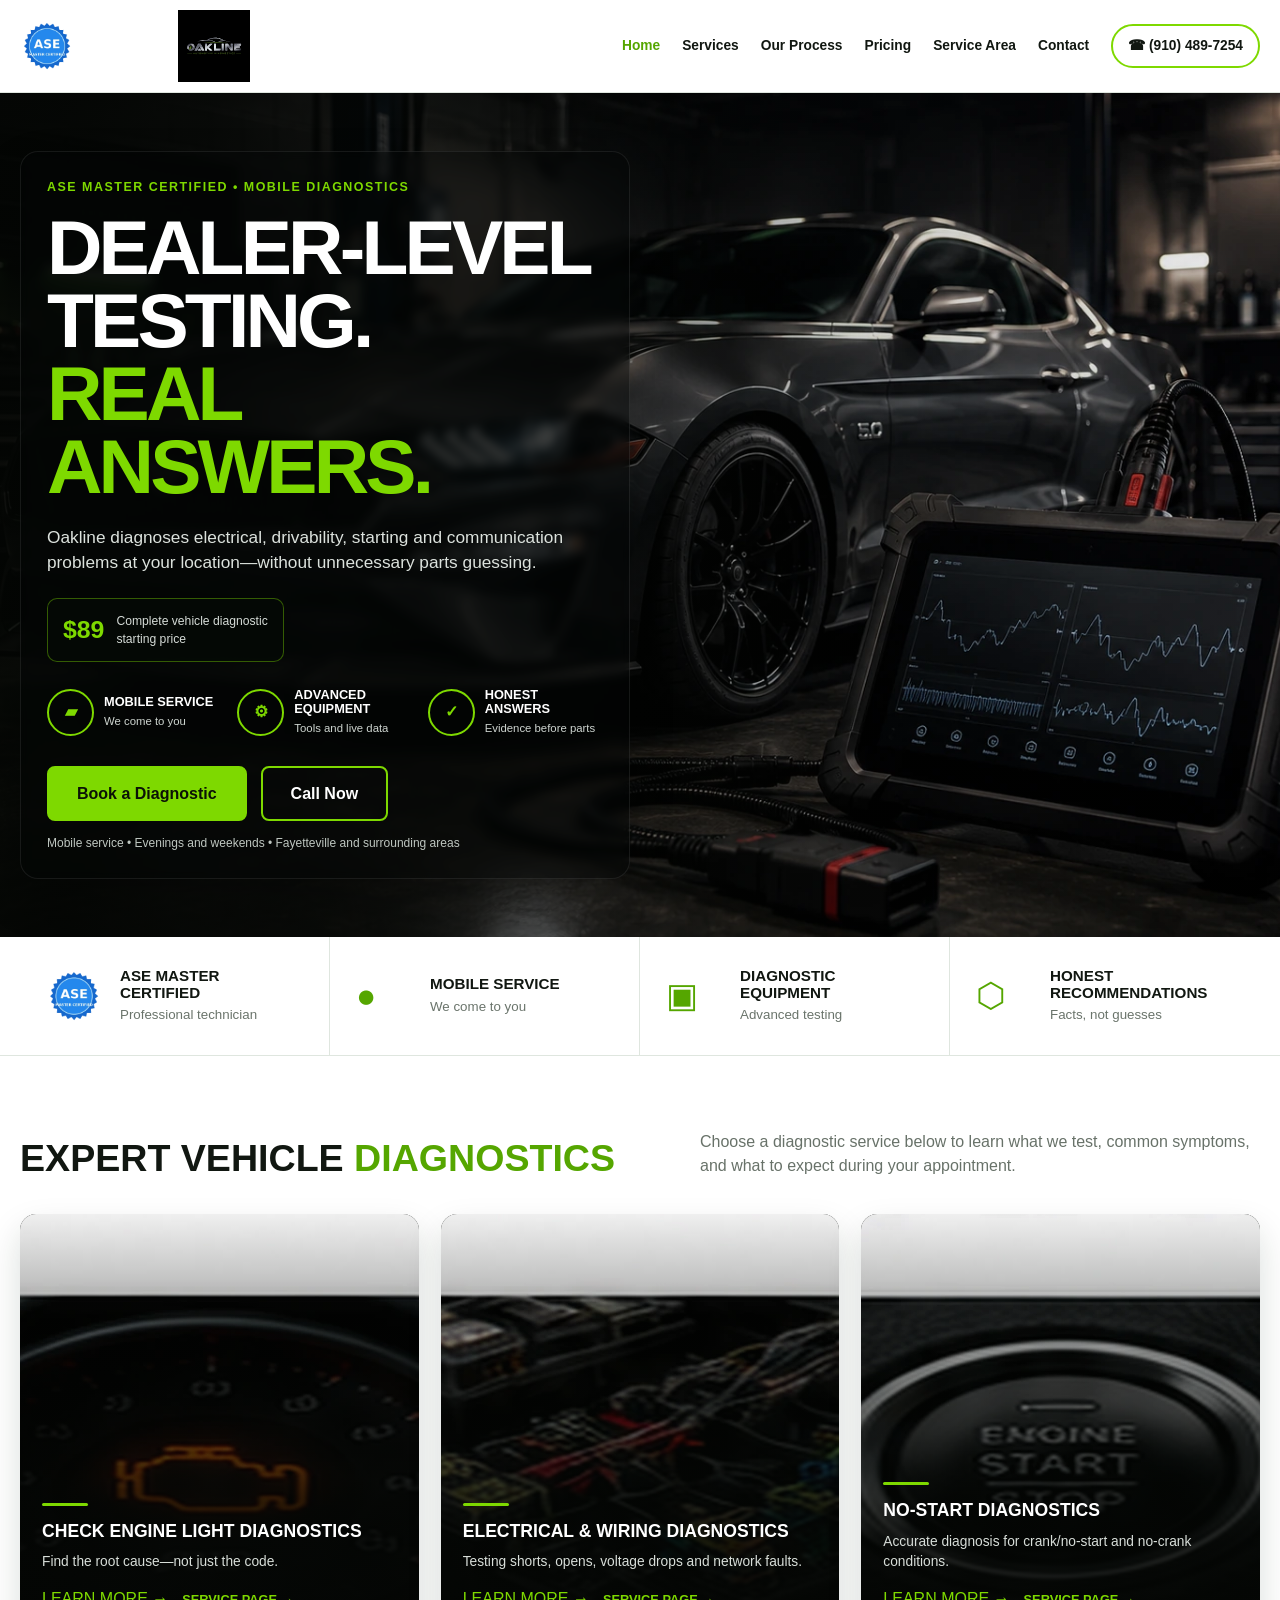
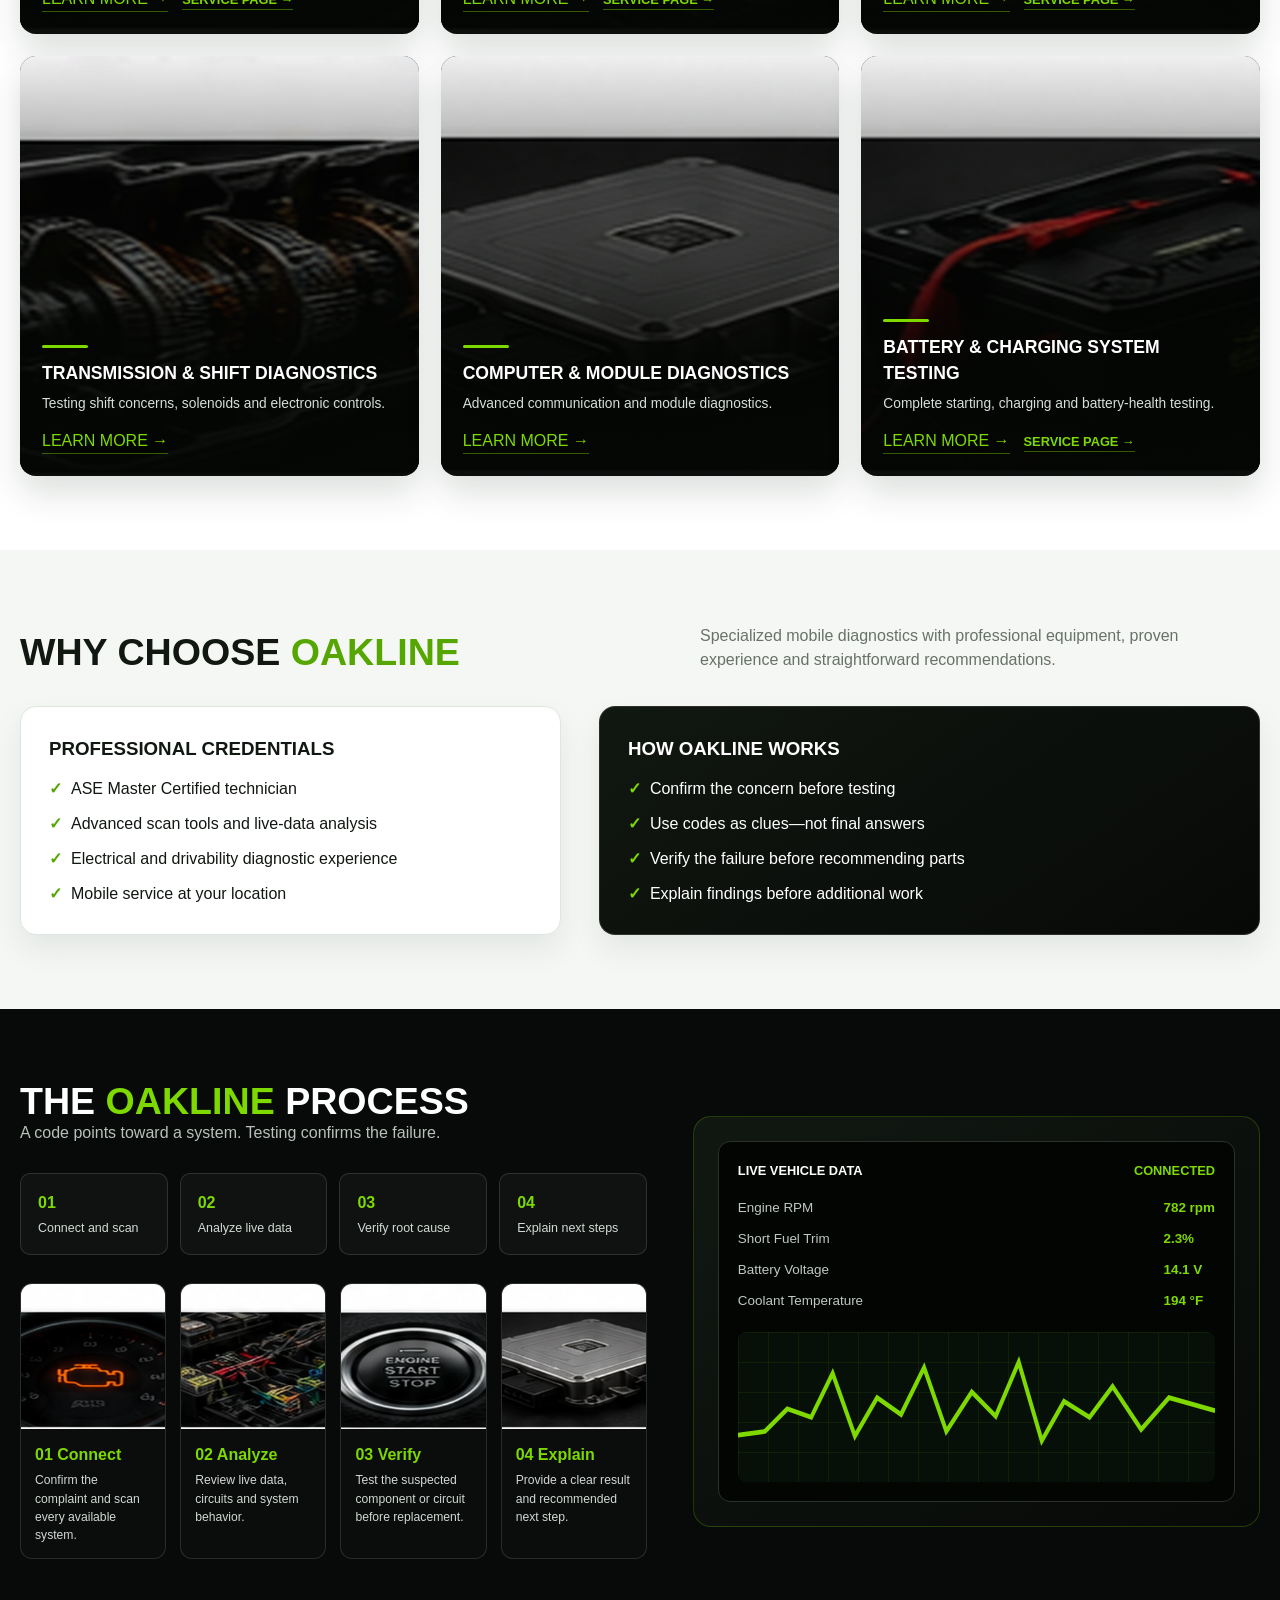
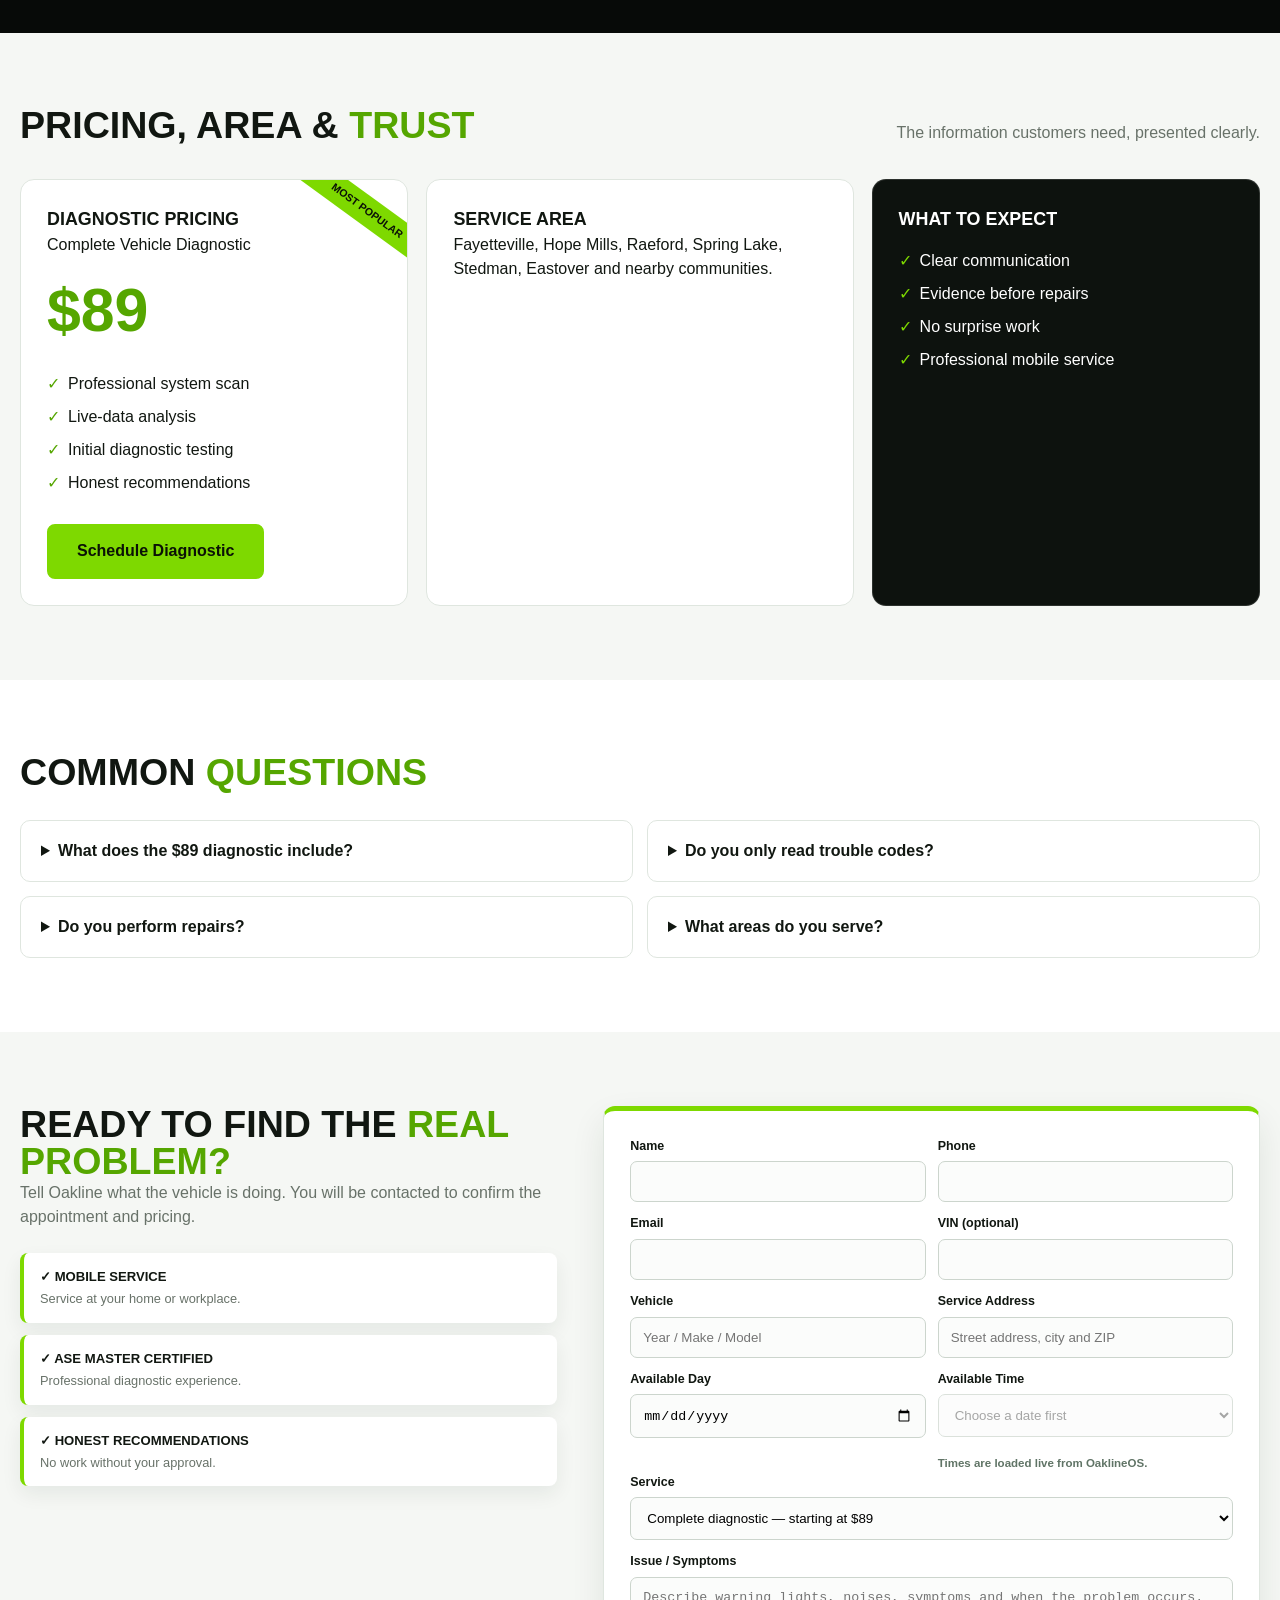
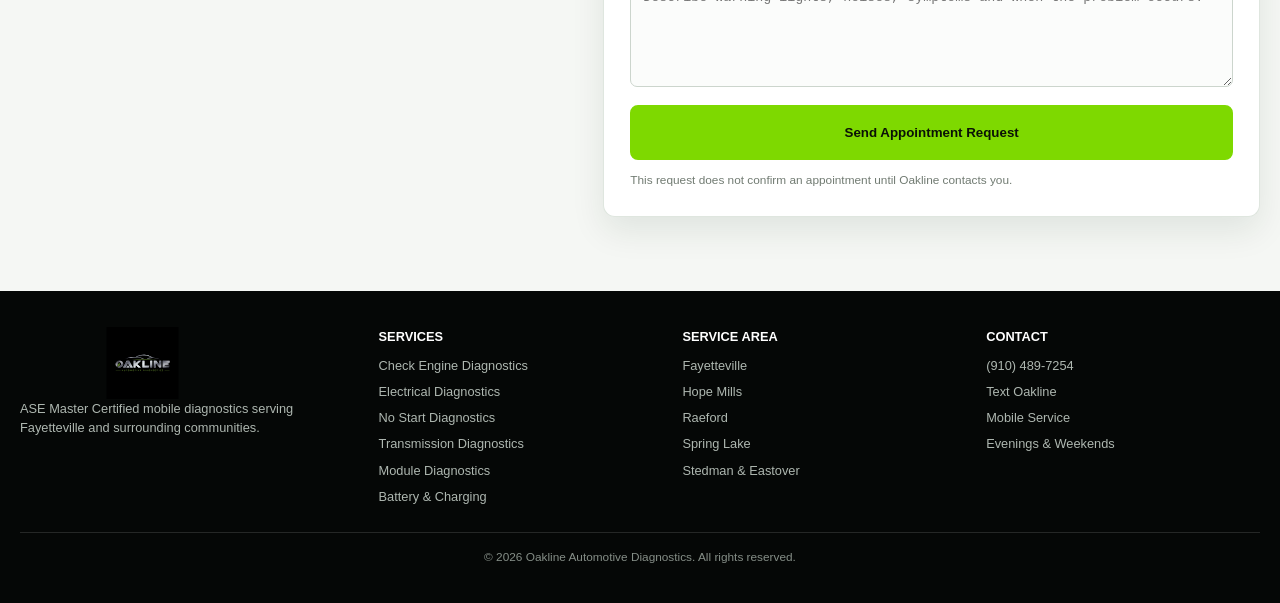
==== commit d8b808c4: "Add SEO sitemap and service pages" ====
--- a/index.html
+++ b/index.html
@@ -3,15 +3,18 @@
 <head>
 <meta charset="utf-8">
 <meta name="viewport" content="width=device-width,initial-scale=1">
-<title>Oakline Automotive Diagnostics | Fayetteville NC</title>
-<meta name="description" content="ASE Master Certified mobile automotive diagnostics serving Fayetteville and surrounding areas.">
+<title>Mobile Auto Diagnostics in Fayetteville, NC | Oakline</title>
+<meta name="description" content="Mobile auto diagnostics in Fayetteville, NC. ASE Master Certified testing for check engine lights, electrical faults, no-starts, batteries, modules and drivability concerns.">
 <link rel="canonical" href="https://oaklinediagnostics.com/">
 <meta name="theme-color" content="#070a08">
 <meta name="robots" content="index,follow">
-<meta property="og:title" content="Oakline Automotive Diagnostics">
-<meta property="og:description" content="ASE Master Certified mobile automotive diagnostics serving Fayetteville and surrounding communities.">
+<meta property="og:title" content="Mobile Auto Diagnostics in Fayetteville, NC | Oakline">
+<meta property="og:description" content="ASE Master Certified mobile diagnostics for check engine lights, electrical faults, no-starts and complex vehicle problems in Fayetteville and nearby communities.">
 <meta property="og:type" content="website">
 <meta property="og:url" content="https://oaklinediagnostics.com/">
+<meta property="og:image" content="https://oaklinediagnostics.com/assets/hero.webp">
+<meta property="og:site_name" content="Oakline Automotive Diagnostics">
+<meta name="twitter:card" content="summary_large_image">
 <style>
 :root{
   --green:#7ed900;
@@ -507,11 +510,52 @@
 }
 
 </style>
+
+<script type="application/ld+json">
+{
+  "@context": "https://schema.org",
+  "@type": ["AutomotiveBusiness", "LocalBusiness"],
+  "@id": "https://oaklinediagnostics.com/#business",
+  "name": "Oakline Automotive Diagnostics",
+  "url": "https://oaklinediagnostics.com/",
+  "telephone": "+1-910-489-7254",
+  "image": "https://oaklinediagnostics.com/assets/hero.webp",
+  "logo": "https://oaklinediagnostics.com/assets/oakline-logo.svg",
+  "description": "ASE Master Certified mobile automotive diagnostics serving Fayetteville, Hope Mills, Raeford, Spring Lake, Stedman, Eastover and surrounding North Carolina communities.",
+  "priceRange": "$$",
+  "areaServed": [
+    {"@type":"City","name":"Fayetteville, North Carolina"},
+    {"@type":"City","name":"Hope Mills, North Carolina"},
+    {"@type":"City","name":"Raeford, North Carolina"},
+    {"@type":"City","name":"Spring Lake, North Carolina"},
+    {"@type":"City","name":"Stedman, North Carolina"},
+    {"@type":"City","name":"Eastover, North Carolina"}
+  ],
+  "knowsAbout": [
+    "Check engine light diagnostics",
+    "Automotive electrical diagnostics",
+    "No-start diagnostics",
+    "Transmission diagnostics",
+    "Vehicle network diagnostics",
+    "Battery and charging system testing"
+  ],
+  "hasOfferCatalog": {
+    "@type": "OfferCatalog",
+    "name": "Mobile automotive diagnostic services",
+    "itemListElement": [
+      {"@type":"Offer","itemOffered":{"@type":"Service","name":"Check Engine Light Diagnostics","url":"https://oaklinediagnostics.com/check-engine-light-diagnostics.html"}},
+      {"@type":"Offer","itemOffered":{"@type":"Service","name":"Automotive Electrical Diagnostics","url":"https://oaklinediagnostics.com/electrical-diagnostics.html"}},
+      {"@type":"Offer","itemOffered":{"@type":"Service","name":"Mobile No-Start Diagnostics","url":"https://oaklinediagnostics.com/no-start-diagnostics.html"}},
+      {"@type":"Offer","itemOffered":{"@type":"Service","name":"Battery and Charging System Testing","url":"https://oaklinediagnostics.com/battery-charging-diagnostics.html"}}
+    ]
+  }
+}
+</script>
 </head>
 <body>
 <header>
   <div class="container nav">
-    <a class="brand" href="#home"><img class="ase" src="assets/ase-logo.webp" alt="ASE Master Certified"><img class="oak" src="assets/oakline-logo.svg" alt="Oakline Automotive Diagnostics"></a>
+    <a class="brand" href="/"><img class="ase" src="assets/ase-logo.webp" alt="ASE Master Certified"><img class="oak" src="assets/oakline-logo.svg" alt="Oakline Automotive Diagnostics"></a>
     <nav class="navlinks"><a class="active" href="#home">Home</a><a href="#services">Services</a><a href="#process">Our Process</a><a href="#pricing">Pricing</a><a href="#area">Service Area</a><a href="#contact">Contact</a><a class="phone" href="tel:9104897254">☎ (910) 489-7254</a></nav>
   </div>
 </header>
@@ -551,12 +595,12 @@
       <p>Choose a diagnostic service below to learn what we test, common symptoms, and what to expect during your appointment.</p>
     </div>
     <div class="cards">
-      <article class="service-card"><img src="assets/check-engine.webp" alt="Check engine light on an instrument cluster"><div class="service-content"><h3>Check Engine Light Diagnostics</h3><p>Find the root cause—not just the code.</p><button class="learn learn-button" type="button" data-service="check-engine">Learn more →</button></div></article>
-      <article class="service-card"><img src="assets/electrical.webp" alt="Automotive electrical wiring diagnosis"><div class="service-content"><h3>Electrical &amp; Wiring Diagnostics</h3><p>Testing shorts, opens, voltage drops and network faults.</p><button class="learn learn-button" type="button" data-service="electrical">Learn more →</button></div></article>
-      <article class="service-card"><img src="assets/no-start.webp" alt="Automotive no-start diagnostic testing"><div class="service-content"><h3>No-Start Diagnostics</h3><p>Accurate diagnosis for crank/no-start and no-crank conditions.</p><button class="learn learn-button" type="button" data-service="no-start">Learn more →</button></div></article>
+      <article class="service-card"><img src="assets/check-engine.webp" alt="Check engine light on an instrument cluster"><div class="service-content"><h3>Check Engine Light Diagnostics</h3><p>Find the root cause—not just the code.</p><button class="learn learn-button" type="button" data-service="check-engine">Learn more →</button><a class="learn" href="check-engine-light-diagnostics.html" style="margin-left:14px">Service page →</a></div></article>
+      <article class="service-card"><img src="assets/electrical.webp" alt="Automotive electrical wiring diagnosis"><div class="service-content"><h3>Electrical &amp; Wiring Diagnostics</h3><p>Testing shorts, opens, voltage drops and network faults.</p><button class="learn learn-button" type="button" data-service="electrical">Learn more →</button><a class="learn" href="electrical-diagnostics.html" style="margin-left:14px">Service page →</a></div></article>
+      <article class="service-card"><img src="assets/no-start.webp" alt="Automotive no-start diagnostic testing"><div class="service-content"><h3>No-Start Diagnostics</h3><p>Accurate diagnosis for crank/no-start and no-crank conditions.</p><button class="learn learn-button" type="button" data-service="no-start">Learn more →</button><a class="learn" href="no-start-diagnostics.html" style="margin-left:14px">Service page →</a></div></article>
       <article class="service-card"><img src="assets/transmission.webp" alt="Automatic transmission internal components"><div class="service-content"><h3>Transmission &amp; Shift Diagnostics</h3><p>Testing shift concerns, solenoids and electronic controls.</p><button class="learn learn-button" type="button" data-service="transmission">Learn more →</button></div></article>
       <article class="service-card"><img src="assets/module.webp" alt="Automotive control module"><div class="service-content"><h3>Computer &amp; Module Diagnostics</h3><p>Advanced communication and module diagnostics.</p><button class="learn learn-button" type="button" data-service="module">Learn more →</button></div></article>
-      <article class="service-card"><img src="assets/battery.webp" alt="Automotive battery and charging system testing"><div class="service-content"><h3>Battery &amp; Charging System Testing</h3><p>Complete starting, charging and battery-health testing.</p><button class="learn learn-button" type="button" data-service="battery">Learn more →</button></div></article>
+      <article class="service-card"><img src="assets/battery.webp" alt="Automotive battery and charging system testing"><div class="service-content"><h3>Battery &amp; Charging System Testing</h3><p>Complete starting, charging and battery-health testing.</p><button class="learn learn-button" type="button" data-service="battery">Learn more →</button><a class="learn" href="battery-charging-diagnostics.html" style="margin-left:14px">Service page →</a></div></article>
     </div>
   </div>
 </section>
@@ -666,7 +710,7 @@
 <footer>
   <div class="container footer-grid">
     <div><img class="footer-logo" src="assets/oakline-logo.svg" alt="Oakline Automotive Diagnostics"><p>ASE Master Certified mobile diagnostics serving Fayetteville and surrounding communities.</p></div>
-    <div><h4>Services</h4><ul><li>Check Engine Diagnostics</li><li>Electrical Diagnostics</li><li>No Start Diagnostics</li><li>Transmission Diagnostics</li><li>Module Diagnostics</li><li>Battery & Charging</li></ul></div>
+    <div><h4>Services</h4><ul><li><a href="check-engine-light-diagnostics.html">Check Engine Diagnostics</a></li><li><a href="electrical-diagnostics.html">Electrical Diagnostics</a></li><li><a href="no-start-diagnostics.html">No Start Diagnostics</a></li><li>Transmission Diagnostics</li><li>Module Diagnostics</li><li><a href="battery-charging-diagnostics.html">Battery & Charging</a></li></ul></div>
     <div><h4>Service Area</h4><ul><li>Fayetteville</li><li>Hope Mills</li><li>Raeford</li><li>Spring Lake</li><li>Stedman & Eastover</li></ul></div>
     <div><h4>Contact</h4><ul><li><a href="tel:9104897254">(910) 489-7254</a></li><li><a href="sms:9104897254">Text Oakline</a></li><li>Mobile Service</li><li>Evenings & Weekends</li></ul></div>
   </div>
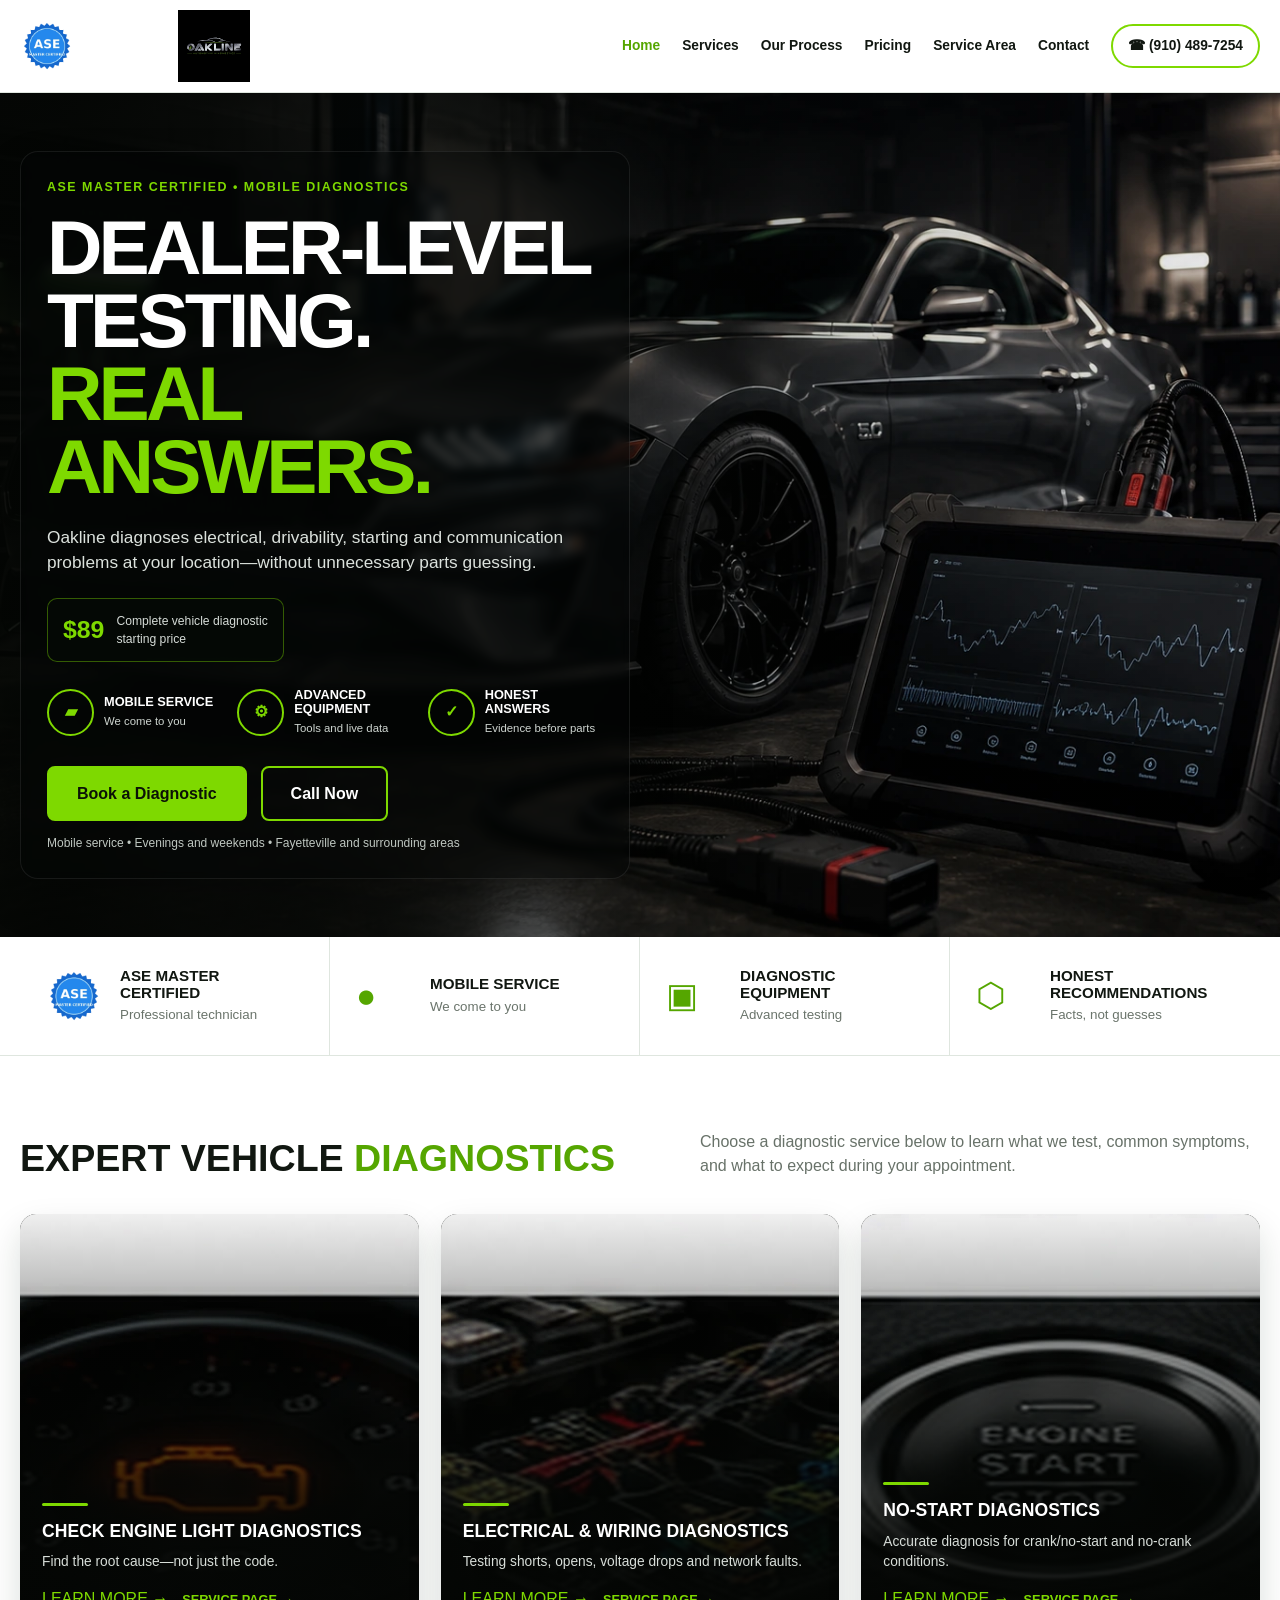
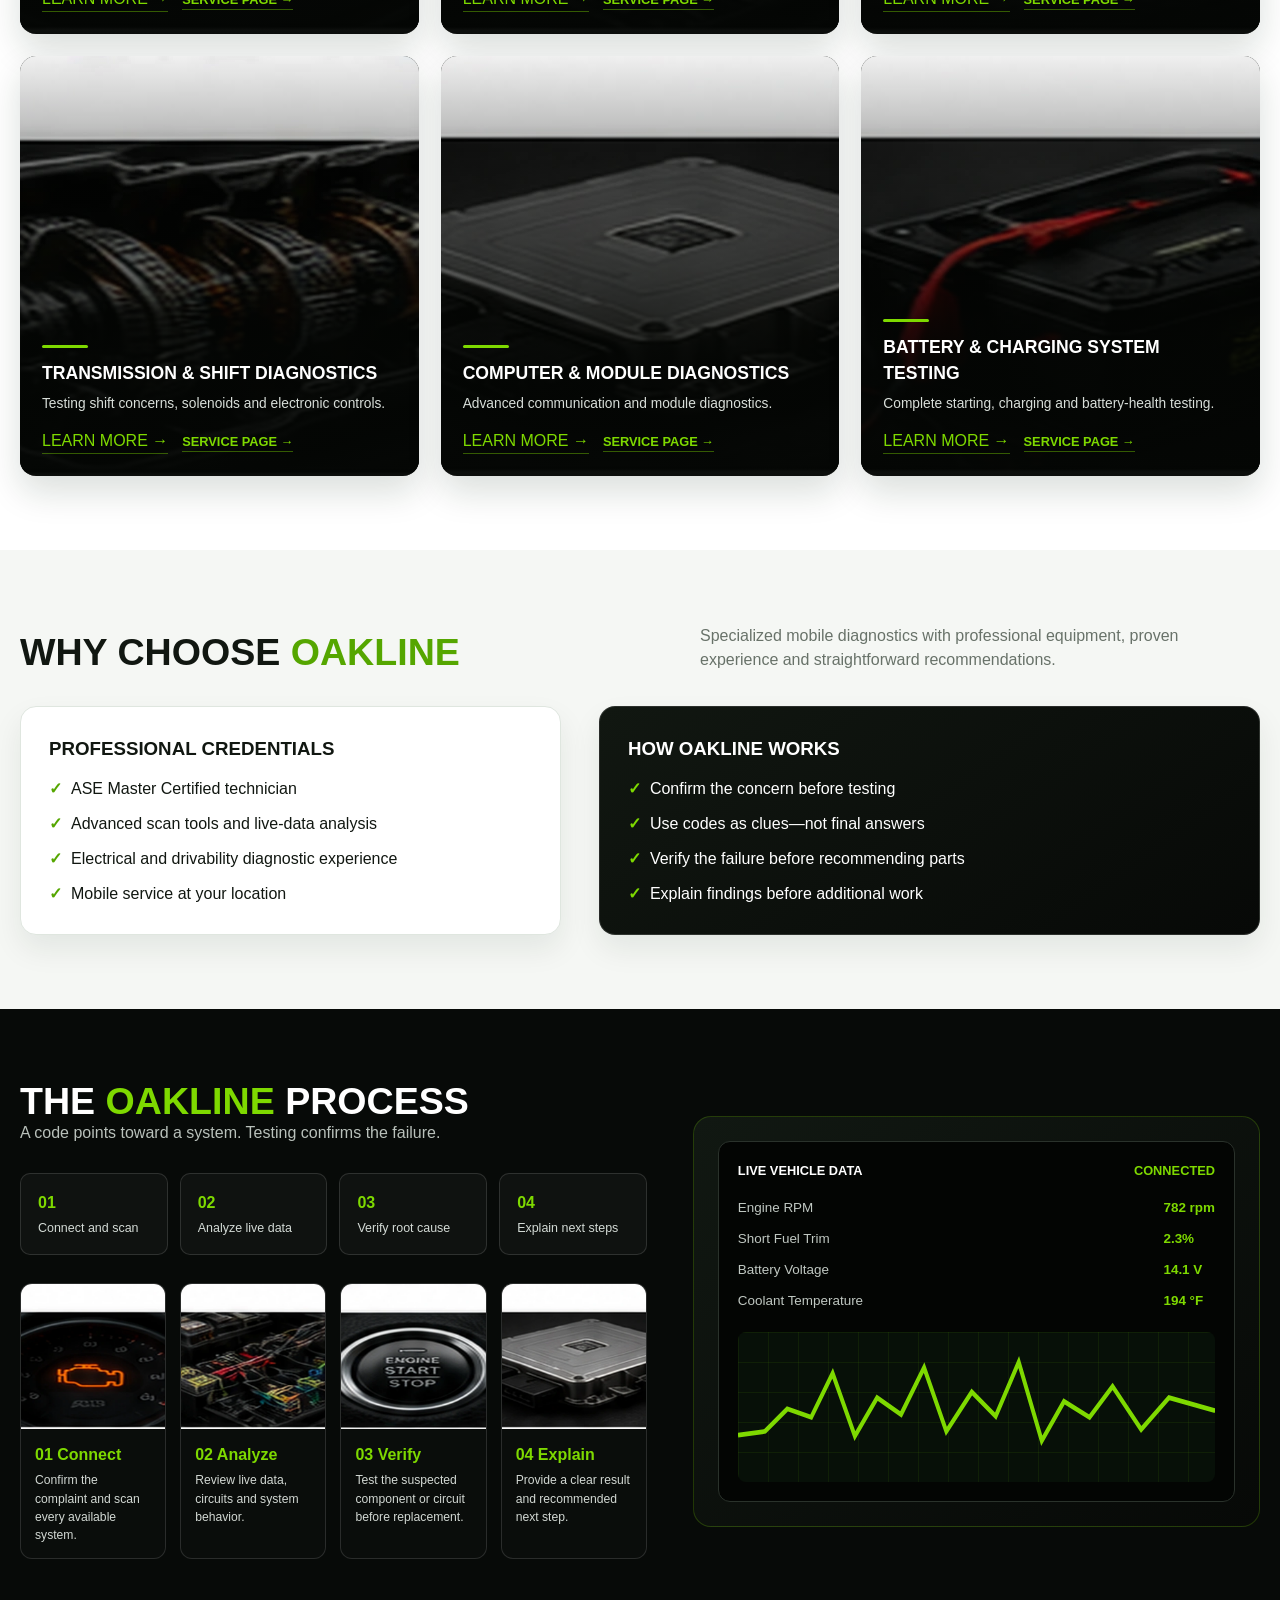
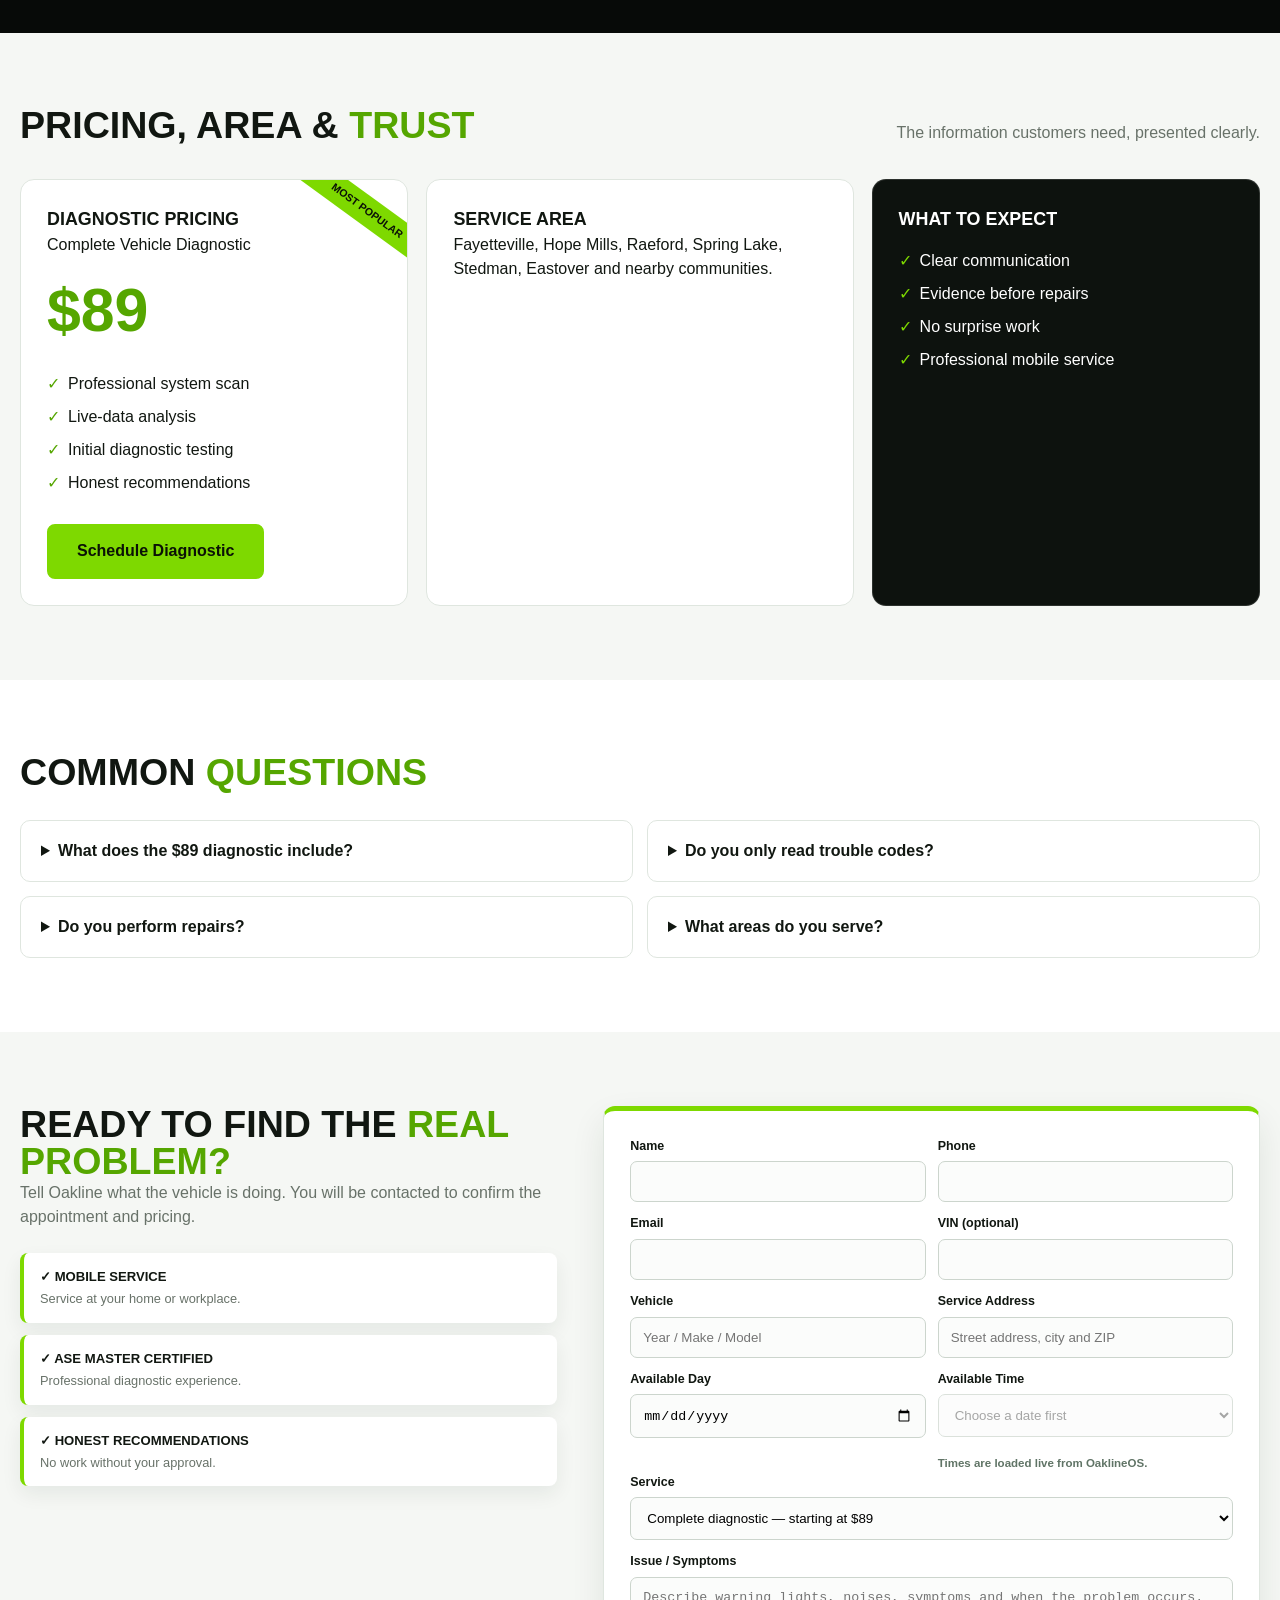
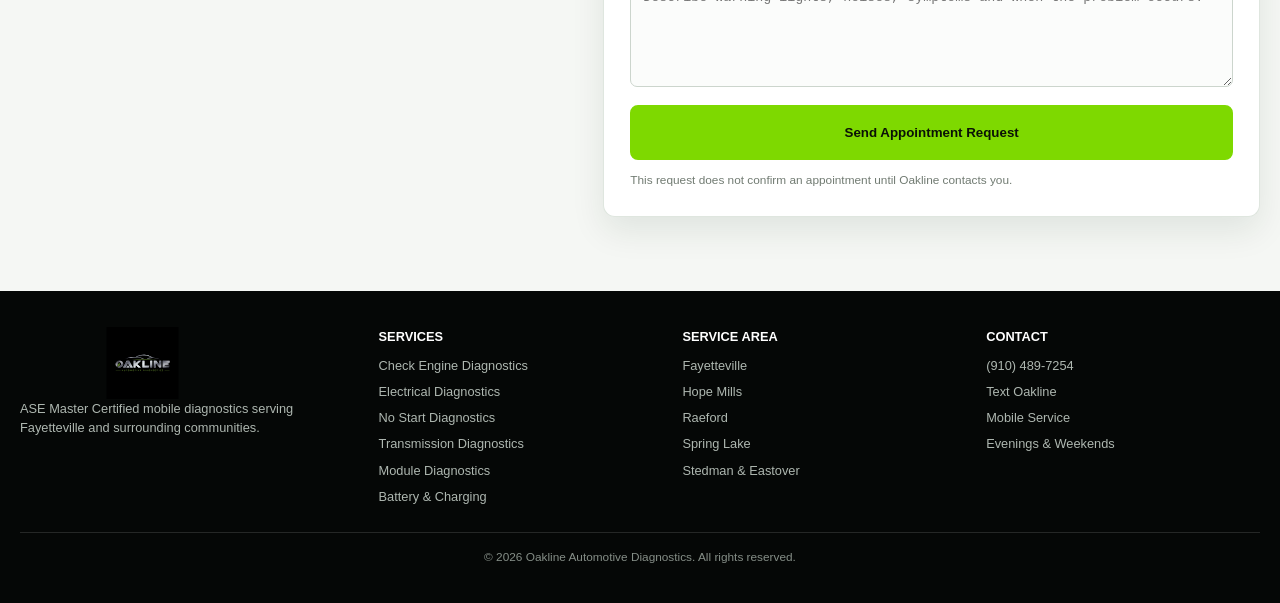
==== commit de8746be: "Link new Transmission and Module service pages from homepage" ====
--- a/index.html
+++ b/index.html
@@ -1,6 +1,15 @@
 <!doctype html>
 <html lang="en">
 <head>
+  <!-- Google tag (gtag.js) -->
+<script async src="https://www.googletagmanager.com/gtag/js?id=G-DC0624RCQD"></script>
+<script>
+  window.dataLayer = window.dataLayer || [];
+  function gtag(){dataLayer.push(arguments);}
+  gtag('js', new Date());
+
+  gtag('config', 'G-DC0624RCQD');
+</script>
 <meta charset="utf-8">
 <meta name="viewport" content="width=device-width,initial-scale=1">
 <title>Mobile Auto Diagnostics in Fayetteville, NC | Oakline</title>
@@ -598,8 +607,8 @@
       <article class="service-card"><img src="assets/check-engine.webp" alt="Check engine light on an instrument cluster"><div class="service-content"><h3>Check Engine Light Diagnostics</h3><p>Find the root cause—not just the code.</p><button class="learn learn-button" type="button" data-service="check-engine">Learn more →</button><a class="learn" href="check-engine-light-diagnostics.html" style="margin-left:14px">Service page →</a></div></article>
       <article class="service-card"><img src="assets/electrical.webp" alt="Automotive electrical wiring diagnosis"><div class="service-content"><h3>Electrical &amp; Wiring Diagnostics</h3><p>Testing shorts, opens, voltage drops and network faults.</p><button class="learn learn-button" type="button" data-service="electrical">Learn more →</button><a class="learn" href="electrical-diagnostics.html" style="margin-left:14px">Service page →</a></div></article>
       <article class="service-card"><img src="assets/no-start.webp" alt="Automotive no-start diagnostic testing"><div class="service-content"><h3>No-Start Diagnostics</h3><p>Accurate diagnosis for crank/no-start and no-crank conditions.</p><button class="learn learn-button" type="button" data-service="no-start">Learn more →</button><a class="learn" href="no-start-diagnostics.html" style="margin-left:14px">Service page →</a></div></article>
-      <article class="service-card"><img src="assets/transmission.webp" alt="Automatic transmission internal components"><div class="service-content"><h3>Transmission &amp; Shift Diagnostics</h3><p>Testing shift concerns, solenoids and electronic controls.</p><button class="learn learn-button" type="button" data-service="transmission">Learn more →</button></div></article>
-      <article class="service-card"><img src="assets/module.webp" alt="Automotive control module"><div class="service-content"><h3>Computer &amp; Module Diagnostics</h3><p>Advanced communication and module diagnostics.</p><button class="learn learn-button" type="button" data-service="module">Learn more →</button></div></article>
+      <article class="service-card"><img src="assets/transmission.webp" alt="Automatic transmission internal components"><div class="service-content"><h3>Transmission &amp; Shift Diagnostics</h3><p>Testing shift concerns, solenoids and electronic controls.</p><button class="learn learn-button" type="button" data-service="transmission">Learn more →</button><a class="learn" href="transmission-diagnostics.html" style="margin-left:14px">Service page →</a></div></article>
+      <article class="service-card"><img src="assets/module.webp" alt="Automotive control module"><div class="service-content"><h3>Computer &amp; Module Diagnostics</h3><p>Advanced communication and module diagnostics.</p><button class="learn learn-button" type="button" data-service="module">Learn more →</button><a class="learn" href="module-diagnostics.html" style="margin-left:14px">Service page →</a></div></article>
       <article class="service-card"><img src="assets/battery.webp" alt="Automotive battery and charging system testing"><div class="service-content"><h3>Battery &amp; Charging System Testing</h3><p>Complete starting, charging and battery-health testing.</p><button class="learn learn-button" type="button" data-service="battery">Learn more →</button><a class="learn" href="battery-charging-diagnostics.html" style="margin-left:14px">Service page →</a></div></article>
     </div>
   </div>
@@ -1067,4 +1076,5 @@
 </script>
 
 </body>
-</html>+</html>
+
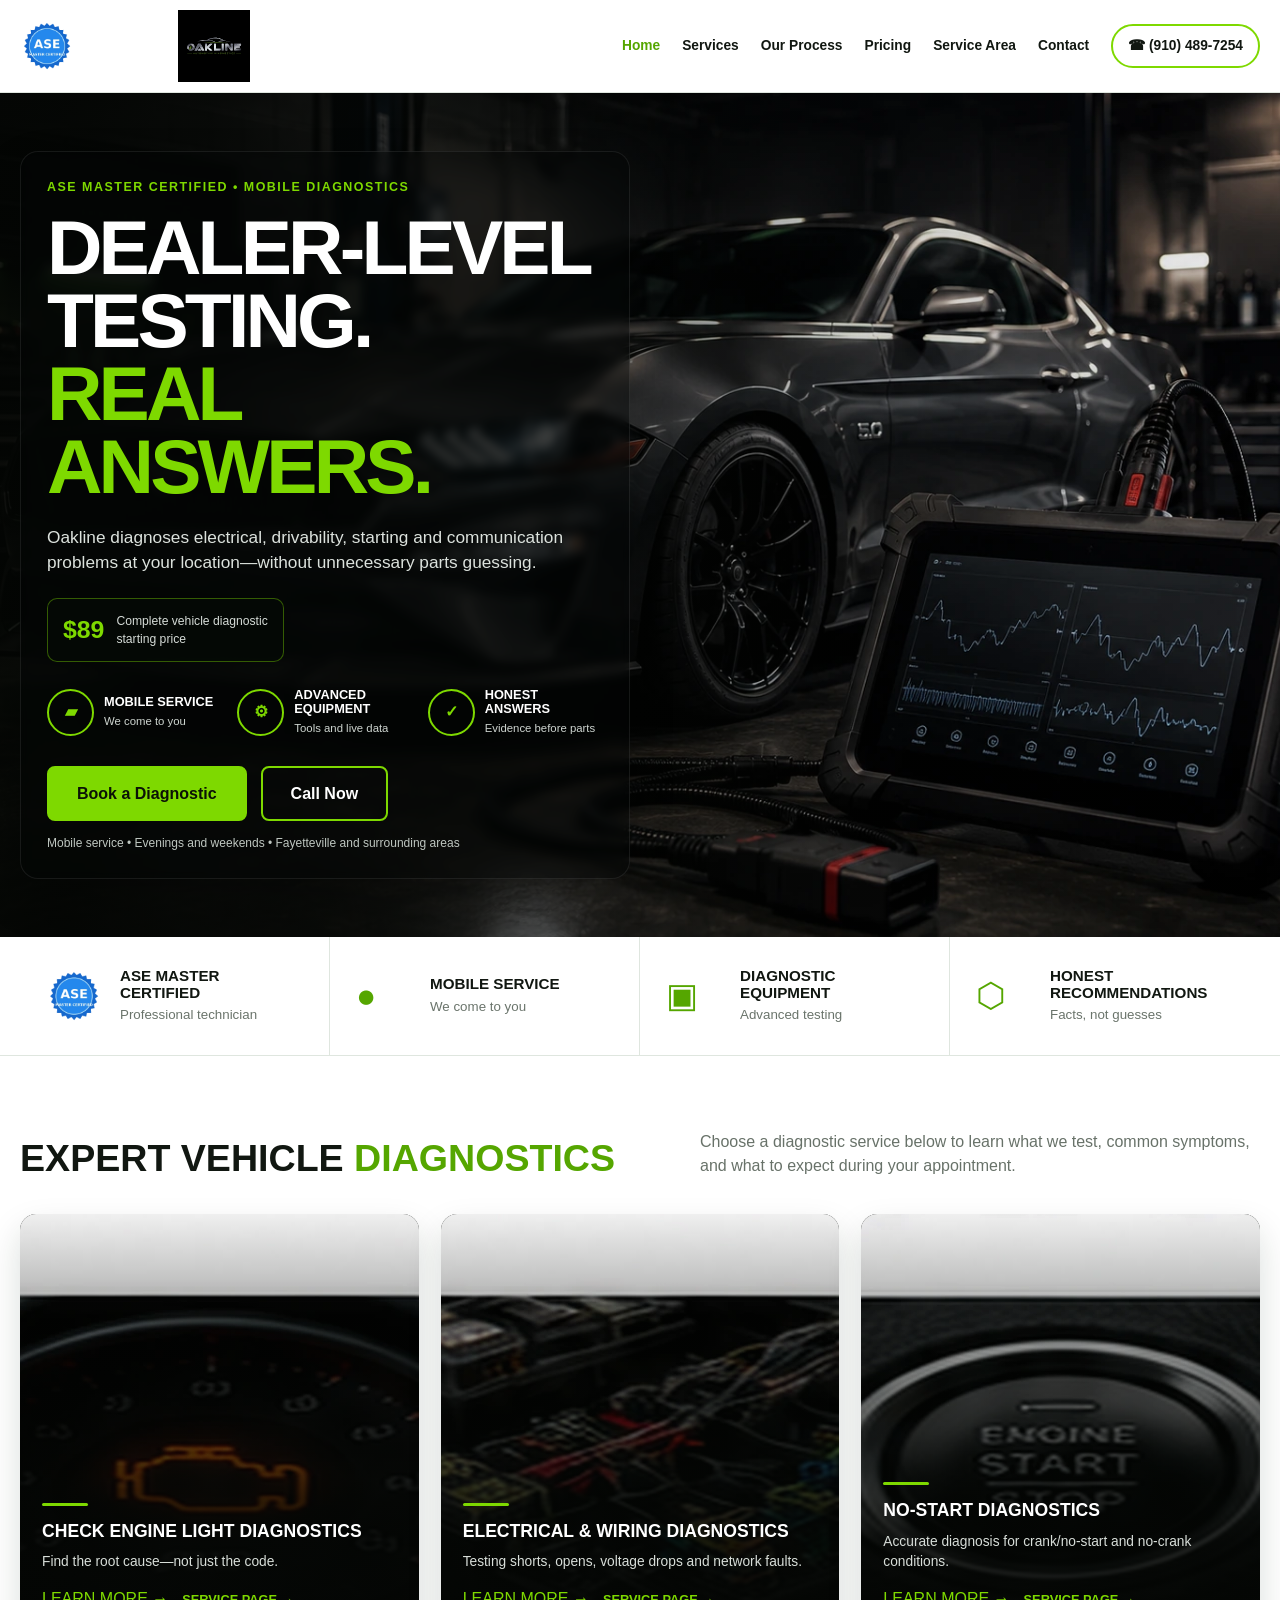
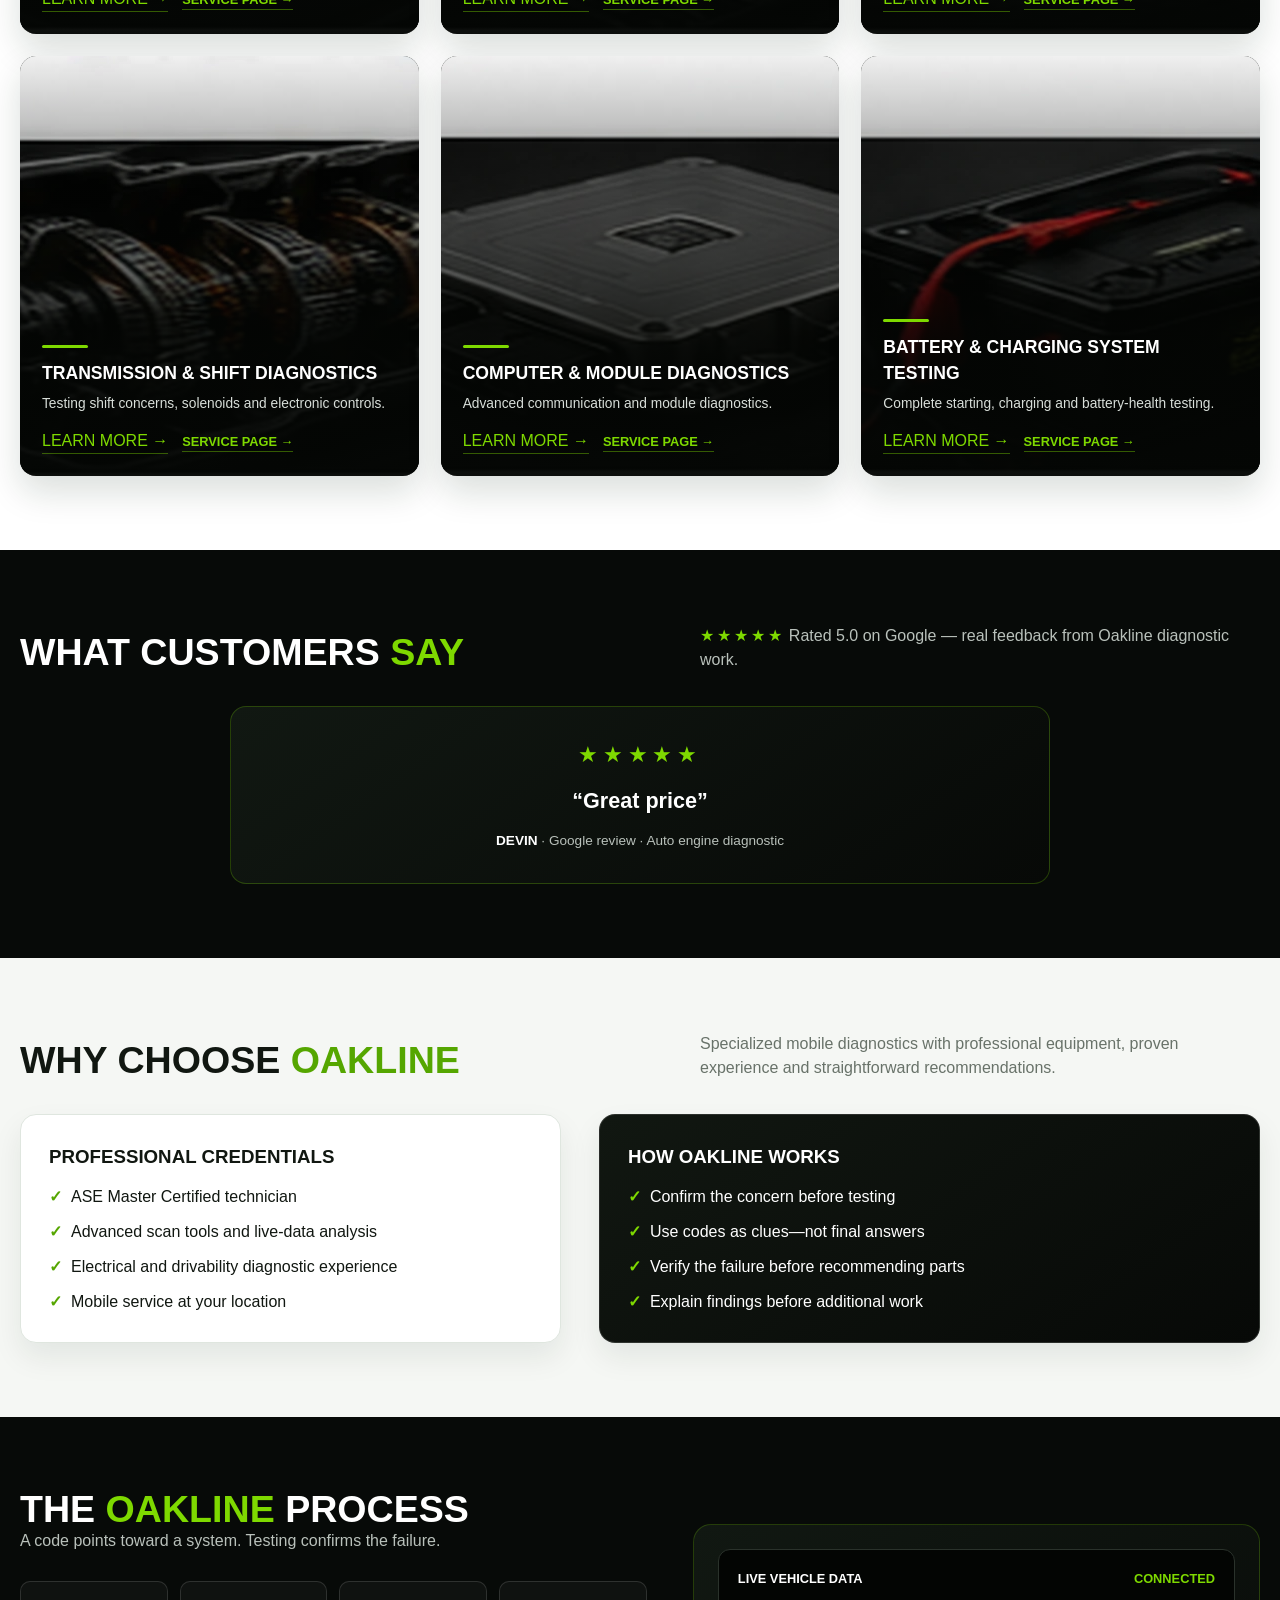
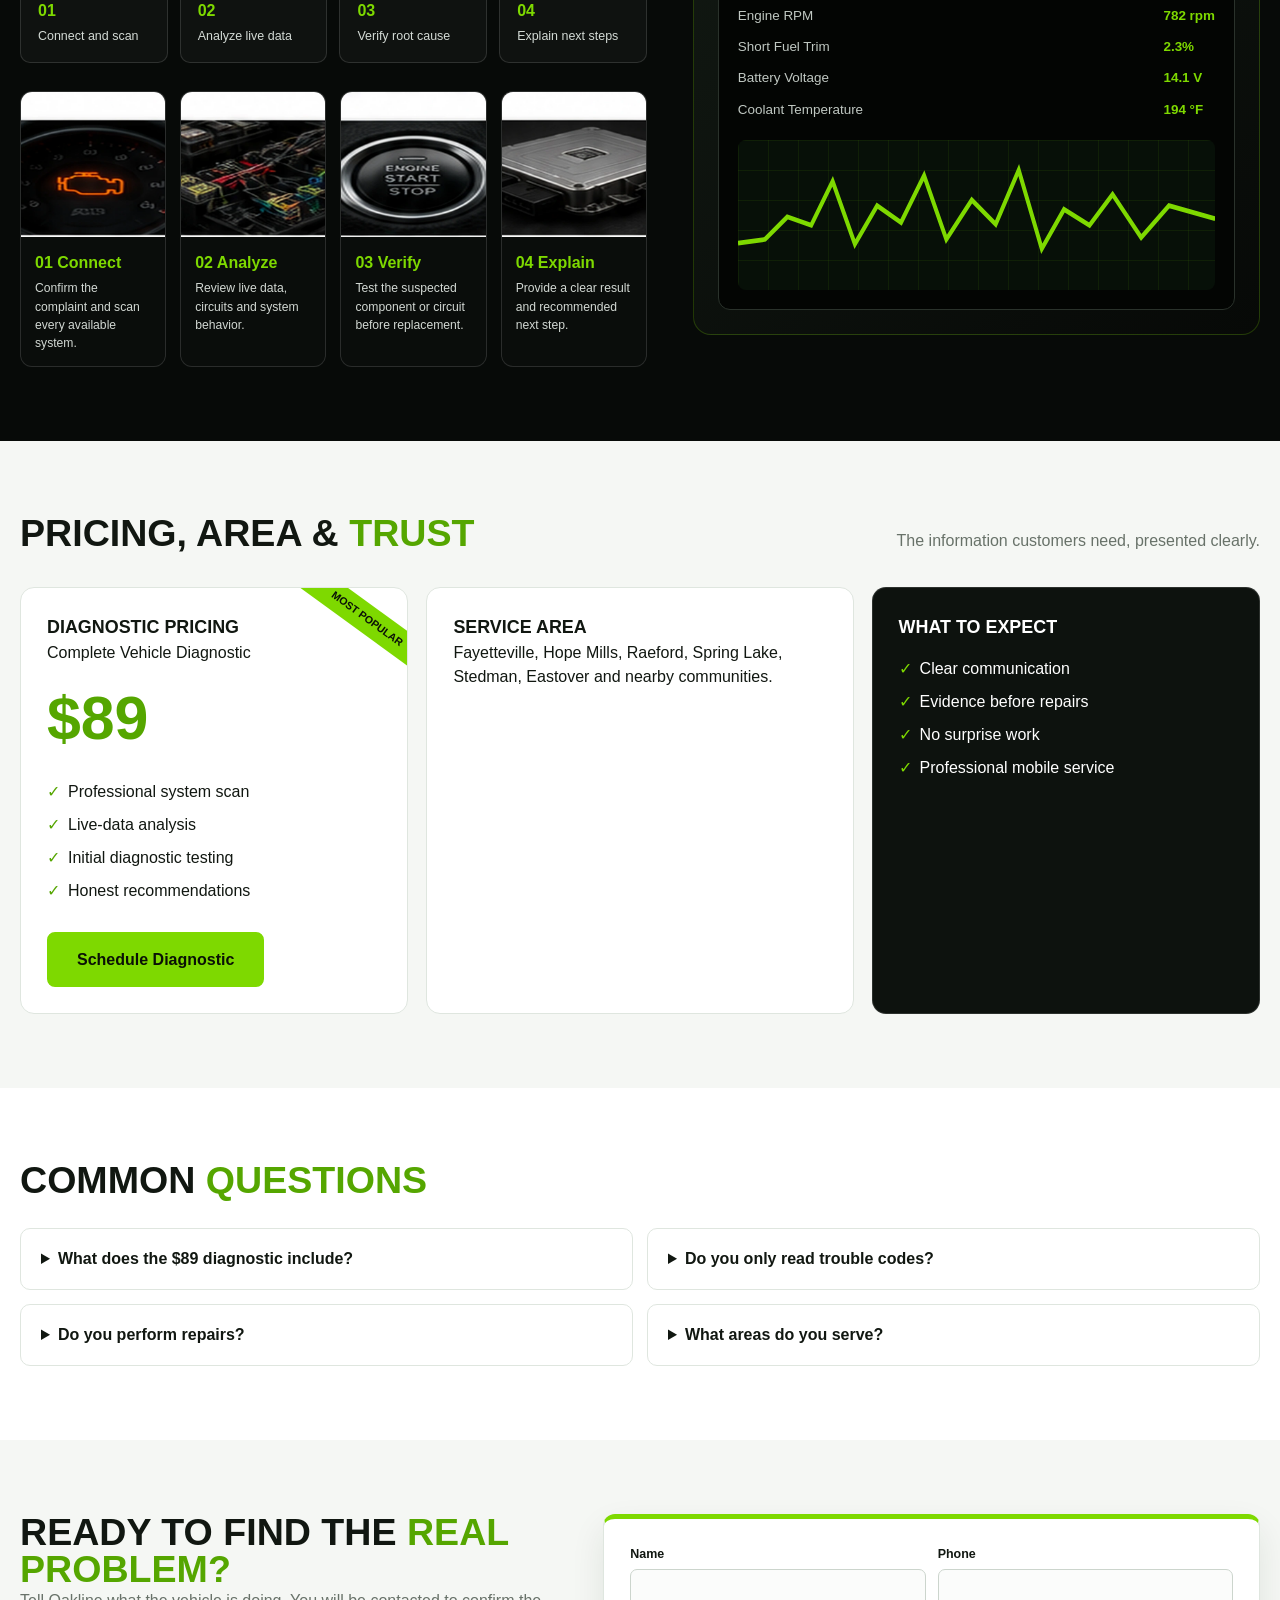
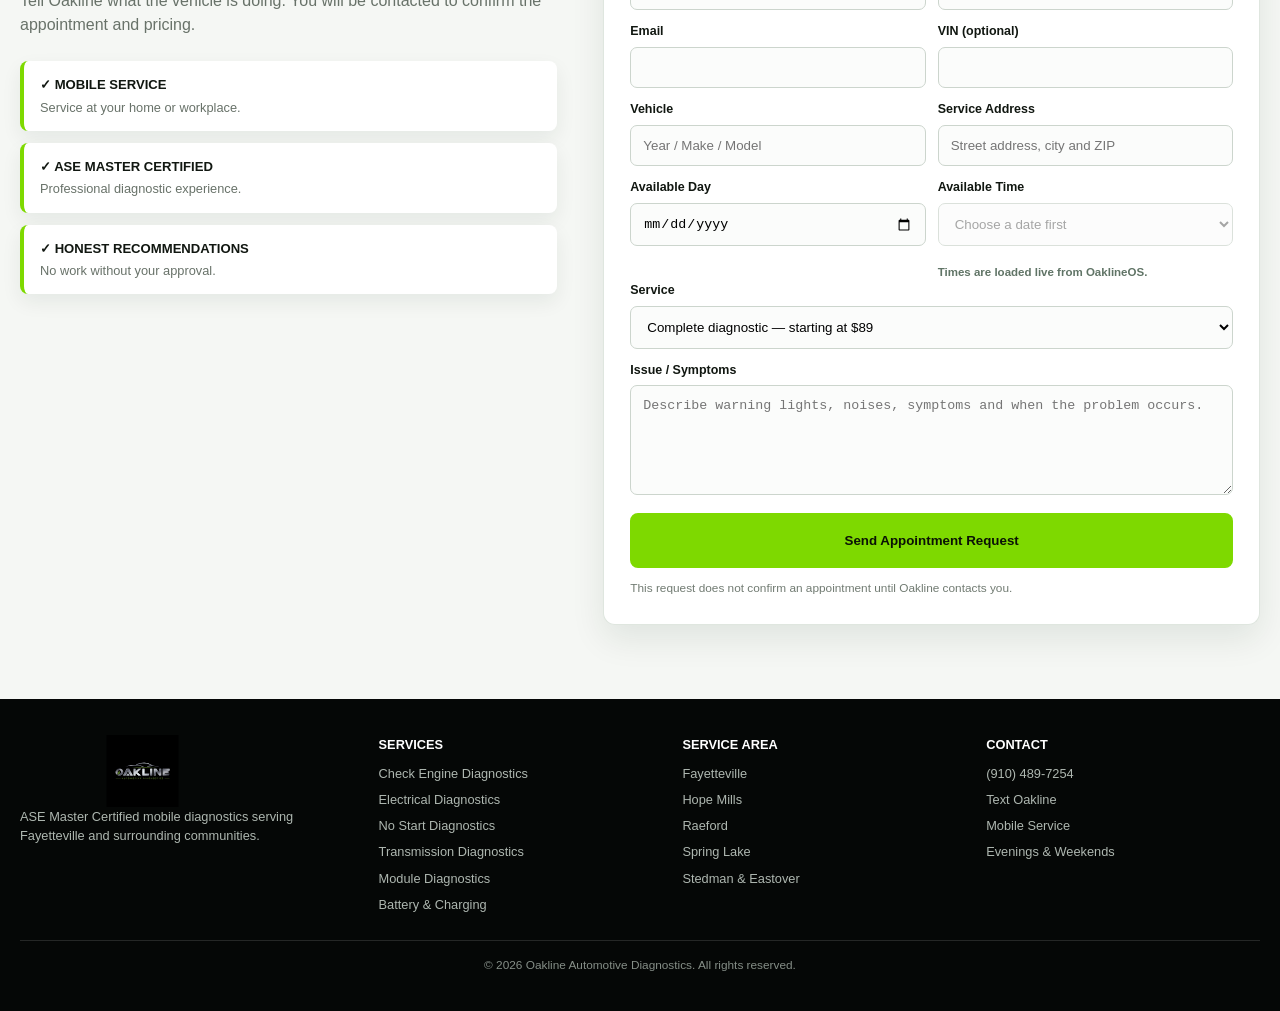
==== commit 561d1d0e: "Add customer reviews section with first Google review" ====
--- a/index.html
+++ b/index.html
@@ -518,6 +518,14 @@
   }
 }
 
+
+/* Reviews */
+.reviews-wrap{max-width:820px;margin:34px auto 0}
+.review-card{padding:32px 30px;border:1px solid rgba(126,217,0,.25);border-radius:16px;background:linear-gradient(145deg,#111812,#070907);text-align:center}
+.review-stars{color:var(--green);font-size:1.35rem;letter-spacing:.22em}
+.review-card blockquote{margin-top:14px;font-size:1.35rem;font-weight:700;line-height:1.45}
+.review-card figcaption{margin-top:14px;color:#b9c1bb;font-size:.85rem}
+.review-card figcaption b{color:#fff;text-transform:uppercase}
 </style>
 
 <script type="application/ld+json">
@@ -614,6 +622,20 @@
   </div>
 </section>
 
+
+
+<section class="section dark" id="reviews">
+  <div class="container">
+    <div class="section-head"><div><h2>What Customers <span>Say</span></h2></div><p><span style="color:var(--green);letter-spacing:.18em">★★★★★</span> Rated 5.0 on Google — real feedback from Oakline diagnostic work.</p></div>
+    <div class="reviews-wrap">
+      <figure class="review-card">
+        <div class="review-stars" aria-label="5 out of 5 stars">★★★★★</div>
+        <blockquote>“Great price”</blockquote>
+        <figcaption><b>Devin</b> · Google review · Auto engine diagnostic</figcaption>
+      </figure>
+    </div>
+  </div>
+</section>
 
 <section class="section soft" id="about">
   <div class="container">
@@ -1078,3 +1100,4 @@
 </body>
 </html>
 
+
